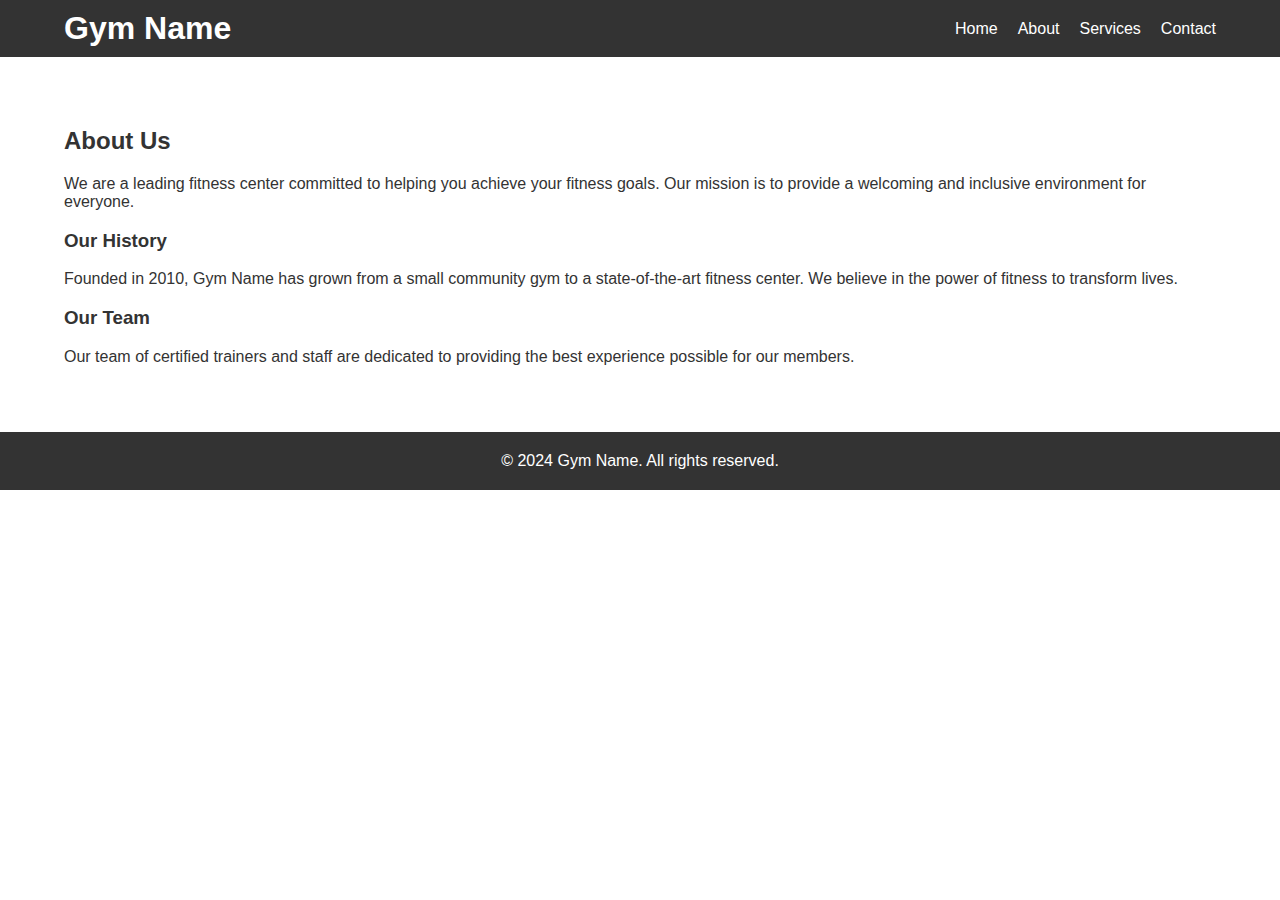
==== about.html @ 62a11176 "first commit" ====
<!DOCTYPE html>
<html lang="en">
<head>
    <meta charset="UTF-8">
    <meta name="viewport" content="width=device-width, initial-scale=1.0">
    <title>About Us - Gym Name</title>
    <link rel="stylesheet" href="styles.css">
</head>
<body>
    <header>
        <div class="container">
            <h1>Gym Name</h1>
            <nav>
                <ul>
                    <li><a href="index.html">Home</a></li>
                    <li><a href="about.html">About</a></li>
                    <li><a href="services.html">Services</a></li>
                    <li><a href="contact.html">Contact</a></li>
                </ul>
            </nav>
        </div>
    </header>
    
    <section class="about">
        <div class="container">
            <h2>About Us</h2>
            <p>We are a leading fitness center committed to helping you achieve your fitness goals. Our mission is to provide a welcoming and inclusive environment for everyone.</p>
            <h3>Our History</h3>
            <p>Founded in 2010, Gym Name has grown from a small community gym to a state-of-the-art fitness center. We believe in the power of fitness to transform lives.</p>
            <h3>Our Team</h3>
            <p>Our team of certified trainers and staff are dedicated to providing the best experience possible for our members.</p>
        </div>
    </section>

    <footer>
        <div class="container">
            <p>&copy; 2024 Gym Name. All rights reserved.</p>
        </div>
    </footer>
</body>
</html>
---- styles.css ----
body {
    font-family: Arial, sans-serif;
    margin: 0;
    padding: 0;
    color: #333;
}

header {
    background: #333;
    color: #fff;
    padding: 10px 0;
}

header .container {
    display: flex;
    justify-content: space-between;
    align-items: center;
    width: 90%;
    margin: auto;
}

header h1 {
    margin: 0;
}

header nav ul {
    list-style: none;
    margin: 0;
    padding: 0;
    display: flex;
}

header nav ul li {
    margin-left: 20px;
}

header nav ul li a {
    color: #fff;
    text-decoration: none;
}

.hero {
    background-image:url(images/gym.jpeg) no-repeat center center/cover;
    color: #fff;
    padding: 100px 0;
    text-align: center;
}

.hero .btn {
    background: #e67e22;
    color: #fff;
    padding: 10px 20px;
    text-decoration: none;
    border-radius: 5px;
}

.features {
    padding: 50px 0;
    text-align: center;
}

.features .container {
    display: flex;
    justify-content: space-around;
}

.feature {
    width: 30%;
}

footer {
    background: #333;
    color: #fff;
    text-align: center;
    padding: 20px 0;
}

footer p {
    margin: 0;
}

.about, .services, .contact {
    padding: 50px 0;
}

.container {
    width: 90%;
    margin: auto;
}

form {
    display: flex;
    flex-direction: column;
}

form label {
    margin-top: 10px;
}

form input, form textarea {
    margin-top: 5px;
    padding: 10px;
    width: 100%;
    box-sizing: border-box;
}

form .btn {
    margin-top: 10px;
    background: #e67e22;
    color: #fff;
    padding: 10px;
    border: none;
    border-radius: 5px;
    cursor: pointer;
}
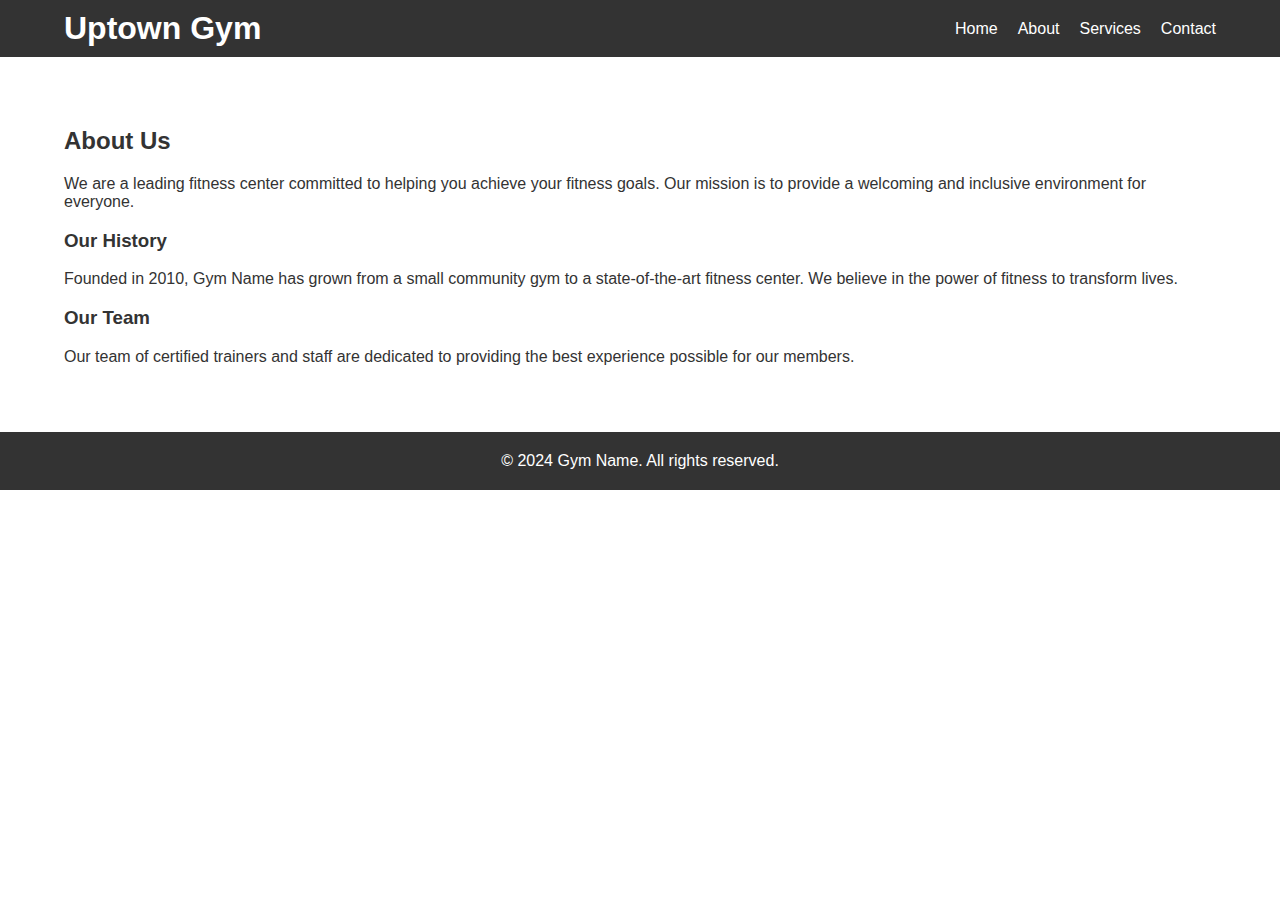
==== commit 47958b2e: "EDIT" ====
--- a/about.html
+++ b/about.html
@@ -4,12 +4,12 @@
     <meta charset="UTF-8">
     <meta name="viewport" content="width=device-width, initial-scale=1.0">
     <title>About Us - Gym Name</title>
-    <link rel="stylesheet" href="styles.css">
+    <link rel="stylesheet" href="css/styles.css">
 </head>
 <body>
     <header>
         <div class="container">
-            <h1>Gym Name</h1>
+            <h1>Uptown Gym</h1>
             <nav>
                 <ul>
                     <li><a href="index.html">Home</a></li>
--- a/css/styles.css
+++ b/css/styles.css
@@ -0,0 +1,115 @@
+body {
+    font-family: Arial, sans-serif;
+    margin: 0;
+    padding: 0;
+    color: #333;
+}
+
+header {
+    background: #333;
+    color: #fff;
+    padding: 10px 0;
+}
+
+header .container {
+    display: flex;
+    justify-content: space-between;
+    align-items: center;
+    width: 90%;
+    margin: auto;
+}
+
+header h1 {
+    margin: 0;
+}
+
+header nav ul {
+    list-style: none;
+    margin: 0;
+    padding: 0;
+    display: flex;
+}
+
+header nav ul li {
+    margin-left: 20px;
+}
+
+header nav ul li a {
+    color: #fff;
+    text-decoration: none;
+}
+
+.hero {
+    background-image: no-repeat center center/cover;
+    color: #fff;
+    padding: 100px 0;
+    text-align: center;
+}
+
+.hero .btn {
+    background: #e67e22;
+    color: #fff;
+    padding: 10px 20px;
+    text-decoration: none;
+    border-radius: 5px;
+}
+
+.features {
+    padding: 50px 0;
+    text-align: center;
+}
+
+.features .container {
+    display: flex;
+    justify-content: space-around;
+}
+
+.feature {
+    width: 30%;
+}
+
+footer {
+    background: #333;
+    color: #fff;
+    text-align: center;
+    padding: 20px 0;
+}
+
+footer p {
+    margin: 0;
+}
+
+.about, .services, .contact {
+    padding: 50px 0;
+}
+
+.container {
+    width: 90%;
+    margin: auto;
+}
+
+form {
+    display: flex;
+    flex-direction: column;
+}
+
+form label {
+    margin-top: 10px;
+}
+
+form input, form textarea {
+    margin-top: 5px;
+    padding: 10px;
+    width: 100%;
+    box-sizing: border-box;
+}
+
+form .btn {
+    margin-top: 10px;
+    background: #e67e22;
+    color: #fff;
+    padding: 10px;
+    border: none;
+    border-radius: 5px;
+    cursor: pointer;
+}
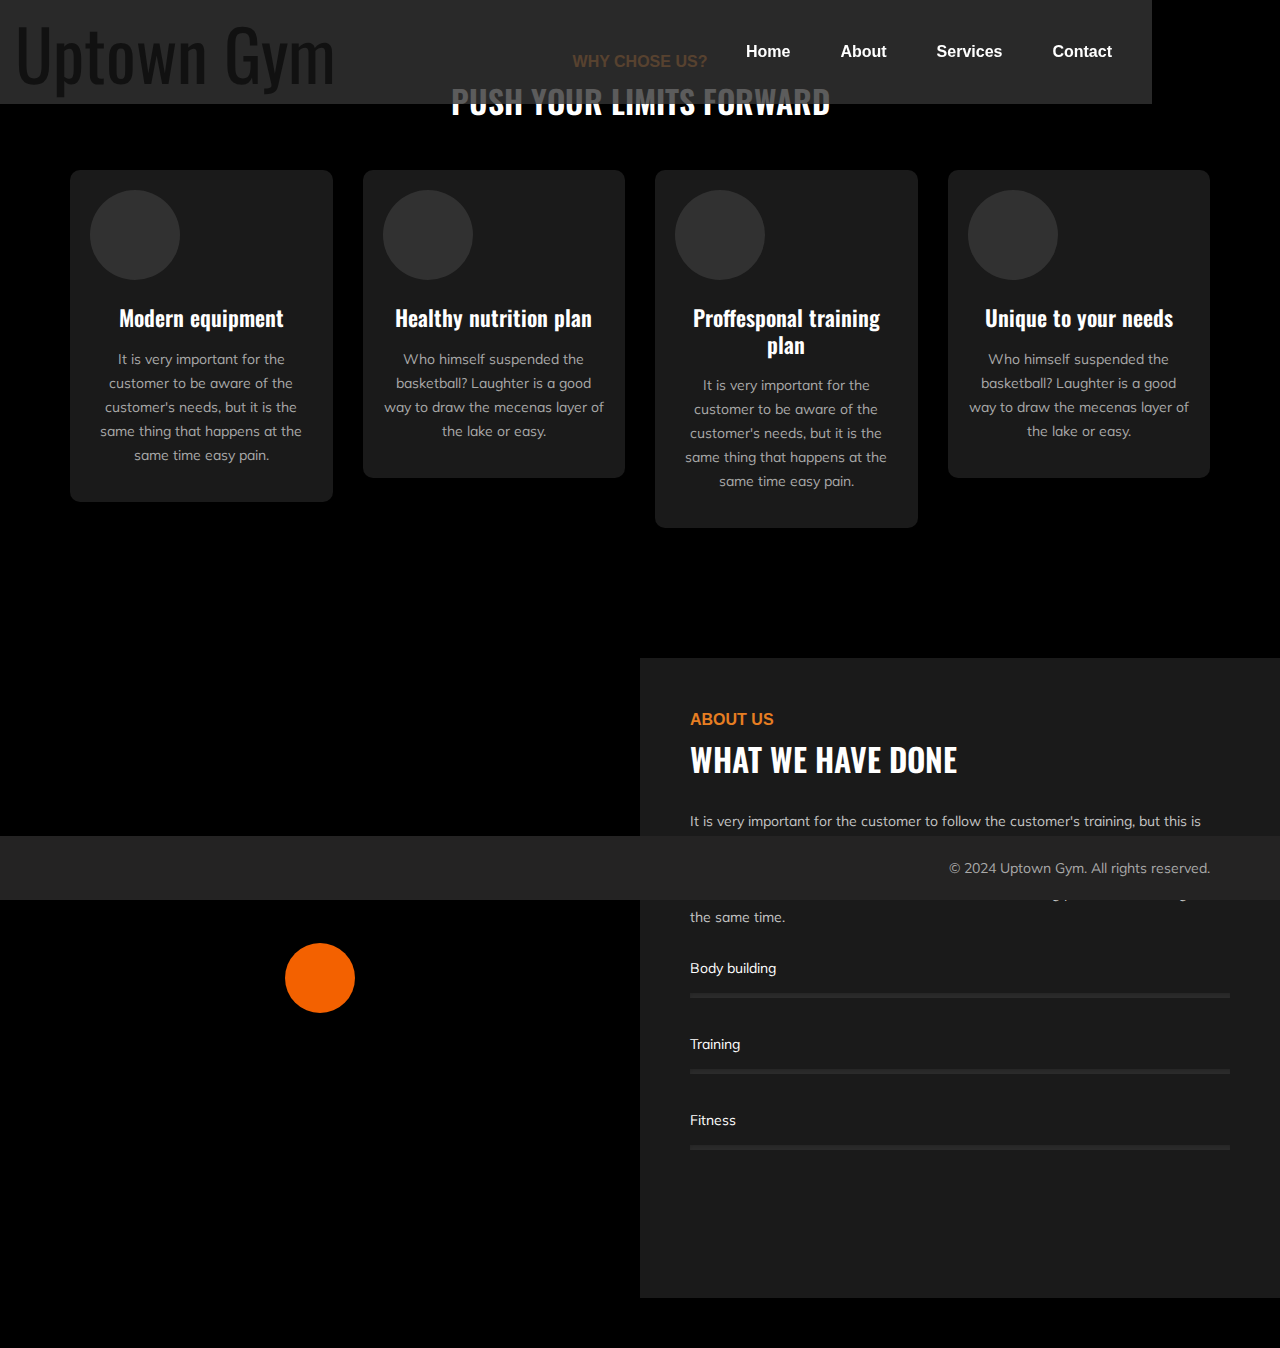
==== commit dde93f51: "bootstrap" ====
--- a/about.html
+++ b/about.html
@@ -3,8 +3,27 @@
 <head>
     <meta charset="UTF-8">
     <meta name="viewport" content="width=device-width, initial-scale=1.0">
-    <title>About Us - Gym Name</title>
-    <link rel="stylesheet" href="css/styles.css">
+    <title>About Us - Uptown Gym</title>
+    <meta charset="UTF-8">
+    <meta name="description" content="Gym Template">
+    <meta name="keywords" content="Gym, unica, creative, html">
+    <meta name="viewport" content="width=device-width, initial-scale=1.0">
+    <meta http-equiv="X-UA-Compatible" content="ie=edge">
+    <title>Services Uptown Gym </title>
+
+    <!-- Google Font -->
+    <link href="https://fonts.googleapis.com/css?family=Muli:300,400,500,600,700,800,900&display=swap" rel="stylesheet">
+    <link href="https://fonts.googleapis.com/css?family=Oswald:300,400,500,600,700&display=swap" rel="stylesheet">
+
+    <!-- Css Styles -->
+    <link rel="stylesheet" href="css/bootstrap.min.css" type="text/css">
+    <link rel="stylesheet" href="css/font-awesome.min.css" type="text/css">
+    <link rel="stylesheet" href="css/flaticon.css" type="text/css">
+    <link rel="stylesheet" href="css/owl.carousel.min.css" type="text/css">
+    <link rel="stylesheet" href="css/barfiller.css" type="text/css">
+    <link rel="stylesheet" href="css/magnific-popup.css" type="text/css">
+    <link rel="stylesheet" href="css/slicknav.min.css" type="text/css">
+    <link rel="stylesheet" href="css/style.css">
 </head>
 <body>
     <header>
@@ -21,21 +40,306 @@
         </div>
     </header>
     
-    <section class="about">
+     <!-- ChoseUs Section Begin -->
+     <section class="choseus-section spad">
         <div class="container">
-            <h2>About Us</h2>
-            <p>We are a leading fitness center committed to helping you achieve your fitness goals. Our mission is to provide a welcoming and inclusive environment for everyone.</p>
-            <h3>Our History</h3>
-            <p>Founded in 2010, Gym Name has grown from a small community gym to a state-of-the-art fitness center. We believe in the power of fitness to transform lives.</p>
-            <h3>Our Team</h3>
-            <p>Our team of certified trainers and staff are dedicated to providing the best experience possible for our members.</p>
+            <div class="row">
+                <div class="col-lg-12">
+                    <div class="section-title">
+                        <span>Why chose us?</span>
+                        <h2>PUSH YOUR LIMITS FORWARD</h2>
+                    </div>
+                </div>
+            </div>
+            <div class="row">
+                <div class="col-lg-3 col-sm-6">
+                    <div class="cs-item">
+                        <span class="flaticon-034-stationary-bike"></span>
+                        <h4>Modern equipment</h4>
+                        <p>It is very important for the customer to be aware of the customer's needs, but it is the same thing that happens at the same time
+                            easy pain.</p>
+                    </div>
+                </div>
+                <div class="col-lg-3 col-sm-6">
+                    <div class="cs-item">
+                        <span class="flaticon-033-juice"></span>
+                        <h4>Healthy nutrition plan</h4>
+                        <p>Who himself suspended the basketball? Laughter is a good way to draw the mecenas layer of the lake or
+                            easy.</p>
+                    </div>
+                </div>
+                <div class="col-lg-3 col-sm-6">
+                    <div class="cs-item">
+                        <span class="flaticon-002-dumbell"></span>
+                        <h4>Proffesponal training plan</h4>
+                        <p>It is very important for the customer to be aware of the customer's needs, but it is the same thing that happens at the same time
+                            easy pain.</p>
+                    </div>
+                </div>
+                <div class="col-lg-3 col-sm-6">
+                    <div class="cs-item">
+                        <span class="flaticon-014-heart-beat"></span>
+                        <h4>Unique to your needs</h4>
+                        <p>Who himself suspended the basketball? Laughter is a good way to draw the mecenas layer of the lake or
+                            easy.</p>
+                    </div>
+                </div>
+            </div>
         </div>
     </section>
+    <!-- ChoseUs Section End -->
+       <!-- About US Section Begin -->
+    <section class="aboutus-section">
+        <div class="container-fluid">
+            <div class="row">
+                <div class="col-lg-6 p-0">
+                    <div class="about-video set-bg" data-setbg="img/about-us.jpg">
+                        <a href="https://www.youtube.com/watch?v=EzKkl64rRbM" class="play-btn video-popup"><i
+                                class="fa fa-caret-right"></i></a>
+                    </div>
+                </div>
+                <div class="col-lg-6 p-0">
+                    <div class="about-text">
+                        <div class="section-title">
+                            <span>About Us</span>
+                            <h2>What we have done</h2>
+                        </div>
+                        <div class="at-desc">
+                            <p>It is very important for the customer to follow the customer's training, but this is what happens at the same time
+                                as with some great labor and pain. Who himself suspended the basketball? Good laugh
+                                draw the mecenas layer of the lake or facilisis. some of it will be useful,
+                                I will follow the coaching process, but I will give it the same time.</p>
+                        </div>
+                        <div class="about-bar">
+                            <div class="ab-item">
+                                <p>Body building</p>
+                                <div id="bar1" class="barfiller">
+                                    <span class="fill" data-percentage="70"></span>
+                                    <div class="tipWrap">
+                                        <span class="tip"></span>
+                                    </div>
+                                </div>
+                            </div>
+                            <div class="ab-item">
+                                <p>Training</p>
+                                <div id="bar2" class="barfiller">
+                                    <span class="fill" data-percentage="85"></span>
+                                    <div class="tipWrap">
+                                        <span class="tip"></span>
+                                    </div>
+                                </div>
+                            </div>
+                            <div class="ab-item">
+                                <p>Fitness</p>
+                                <div id="bar3" class="barfiller">
+                                    <span class="fill" data-percentage="75"></span>
+                                    <div class="tipWrap">
+                                        <span class="tip"></span>
+                                    </div>
+                                </div>
+                            </div>
+                        </div>
+                    </div>
+                </div>
+            </div>
+        </div>
+    </section>
+    <!-- About US Section End -->
 
     <footer>
         <div class="container">
-            <p>&copy; 2024 Gym Name. All rights reserved.</p>
+            <p>&copy; 2024 Uptown Gym. All rights reserved.</p>
         </div>
     </footer>
 </body>
 </html>
+<style>
+    body {
+        font-family: Arial, sans-serif;
+        margin: 0;
+        padding: 0;
+        color: #fff;
+        background-color: #000; /* Black background for the entire body */
+    }
+    
+    header {
+        background: rgba(51, 51, 51, 0.8); /* Semi-transparent background */
+        color: #fff;
+        padding: 10px 0;
+        position: fixed;
+        width: 90%;
+        top: 0;
+        z-index: 999;
+        
+    }
+    
+    header .container {
+        display: flex;
+        justify-content: space-between;
+        align-items: center;
+    }
+    
+    header h1 {
+        margin: 0;
+    }
+    
+    header nav ul {
+        list-style: none;
+        margin: 0;
+        padding: 0;
+        display: flex;
+        justify-content: center;
+        align-items: center;
+    }
+    
+    header nav ul li {
+        margin: 0 15px;
+    }
+    
+    header nav ul li a {
+        color: #fff;
+        text-decoration: none;
+        font-weight: bold;
+        padding: 10px;
+        display: block;
+    }
+    
+    header nav ul li a:hover {
+        color: #e67e22;
+    }
+    
+    .hero {
+        background: url('/mnt/data/gym.jpeg') no-repeat center center fixed;
+        background-size: cover;
+        color: #fff;
+        padding: 100px 0;
+        text-align: center;
+        height: 100vh; /* Make the hero section take up full viewport height */
+        display: flex;
+        justify-content: center;
+        align-items: center;
+        flex-direction: column;
+    }
+    
+    .choseus-section {
+        padding: 50px 0;
+        background: #000; /* Black background */
+    }
+    
+    .choseus-section .section-title {
+        text-align: center;
+        margin-bottom: 50px;
+    }
+    
+    .choseus-section .section-title span {
+        color: #e67e22;
+        font-weight: bold;
+        display: block;
+    }
+    
+    .choseus-section .cs-item {
+        text-align: center;
+        padding: 20px;
+        background: #1a1a1a; /* Dark background for items */
+        border-radius: 10px;
+        margin-bottom: 30px;
+    }
+    
+    .choseus-section .cs-item span {
+        font-size: 50px;
+        color: #e67e22;
+        display: block;
+        margin-bottom: 20px;
+    }
+    
+    .aboutus-section {
+        padding: 50px 0;
+        background: #000; /* Black background */
+    }
+    
+    .aboutus-section .about-video {
+        position: relative;
+    }
+    
+    .aboutus-section .about-video .play-btn {
+        position: absolute;
+        top: 50%;
+        left: 50%;
+        transform: translate(-50%, -50%);
+        font-size: 50px;
+        color: #fff;
+        text-decoration: none;
+    }
+    
+    .aboutus-section .about-text {
+        padding: 50px;
+        background: #1a1a1a; /* Dark background for text */
+    }
+    
+    .aboutus-section .section-title span {
+        color: #e67e22;
+        font-weight: bold;
+        display: block;
+    }
+    
+    .aboutus-section .about-bar .barfiller {
+        position: relative;
+        height: 10px;
+        background: #e0e0e0;
+        margin-top: 10px;
+    }
+    
+    .aboutus-section .about-bar .barfiller .fill {
+        height: 100%;
+        background: #e67e22;
+        width: 0;
+        position: absolute;
+    }
+    
+    .aboutus-section .about-bar .barfiller .tipWrap {
+        position: absolute;
+        top: -25px;
+        right: 0;
+        transform: translateX(50%);
+        background: #e67e22;
+        color: #fff;
+        padding: 2px 5px;
+        border-radius: 5px;
+        font-size: 12px;
+    }
+    
+    footer {
+        color: #faf9f9;
+        text-align: right;
+        padding: 20px 0;
+        position: fixed;
+        left: 0;
+        bottom: 0;
+        width: 100%;
+        background-color: #242323;
+    }
+    
+    footer p {
+        margin: 0;
+    }
+    
+    /* Responsive Styles */
+    @media (max-width: 991px) {
+        header .container {
+            flex-direction: column;
+        }
+    
+        header nav ul {
+            flex-direction: column;
+        }
+    
+        header nav ul li {
+            margin: 10px 0;
+        }
+    
+        .choseus-section .cs-item {
+            margin-bottom: 20px;
+        }
+    }
+    
+</style>--- a/css/flaticon.css
+++ b/css/flaticon.css
@@ -0,0 +1,82 @@
+	/*
+  	Flaticon icon font: Flaticon
+  	Creation date: 19/02/2019 07:27
+  	*/
+
+@font-face {
+  font-family: "Flaticon";
+  src: url("../fonts/Flaticon.eot");
+  src: url("../fonts/Flaticon.eot?#iefix") format("embedded-opentype"),
+       url("../fonts/Flaticon.woff2") format("woff2"),
+       url("../fonts/Flaticon.woff") format("woff"),
+       url("../fonts/Flaticon.ttf") format("truetype"),
+       url("../fonts/Flaticon.svg#Flaticon") format("svg");
+  font-weight: normal;
+  font-style: normal;
+}
+
+@media screen and (-webkit-min-device-pixel-ratio:0) {
+  @font-face {
+    font-family: "Flaticon";
+    src: url("../fonts/Flaticon.svg#Flaticon") format("svg");
+  }
+}
+
+[class^="flaticon-"]:before, [class*=" flaticon-"]:before,
+[class^="flaticon-"]:after, [class*=" flaticon-"]:after {   
+  font-family: Flaticon;
+  font-size: 40px;
+  font-style: normal;
+  margin-left: 0;
+}
+
+.flaticon-001-mattress:before { content: "\f100"; }
+.flaticon-002-dumbell:before { content: "\f101"; }
+.flaticon-003-weight:before { content: "\f102"; }
+.flaticon-004-measuring-tape:before { content: "\f103"; }
+.flaticon-005-clipboard:before { content: "\f104"; }
+.flaticon-006-weight-1:before { content: "\f105"; }
+.flaticon-007-rings:before { content: "\f106"; }
+.flaticon-008-calendar:before { content: "\f107"; }
+.flaticon-009-smartwatch:before { content: "\f108"; }
+.flaticon-010-lockers:before { content: "\f109"; }
+.flaticon-011-punching-ball:before { content: "\f10a"; }
+.flaticon-012-bag:before { content: "\f10b"; }
+.flaticon-013-balance:before { content: "\f10c"; }
+.flaticon-014-heart-beat:before { content: "\f10d"; }
+.flaticon-015-proteins:before { content: "\f10e"; }
+.flaticon-016-fitness:before { content: "\f10f"; }
+.flaticon-017-pull-up-bar:before { content: "\f110"; }
+.flaticon-018-scale:before { content: "\f111"; }
+.flaticon-019-bands:before { content: "\f112"; }
+.flaticon-020-smartphone:before { content: "\f113"; }
+.flaticon-021-tshirt:before { content: "\f114"; }
+.flaticon-022-short:before { content: "\f115"; }
+.flaticon-023-dumbbells:before { content: "\f116"; }
+.flaticon-024-jumping-rope:before { content: "\f117"; }
+.flaticon-025-fitness-1:before { content: "\f118"; }
+.flaticon-026-gym:before { content: "\f119"; }
+.flaticon-027-fitness-2:before { content: "\f11a"; }
+.flaticon-028-weightlifting:before { content: "\f11b"; }
+.flaticon-029-wheel:before { content: "\f11c"; }
+.flaticon-030-dumbbells-1:before { content: "\f11d"; }
+.flaticon-031-workout:before { content: "\f11e"; }
+.flaticon-032-bottle:before { content: "\f11f"; }
+.flaticon-033-juice:before { content: "\f120"; }
+.flaticon-034-stationary-bike:before { content: "\f121"; }
+.flaticon-035-punching-ball-1:before { content: "\f122"; }
+.flaticon-036-timer:before { content: "\f123"; }
+.flaticon-037-medal:before { content: "\f124"; }
+.flaticon-038-treadmill:before { content: "\f125"; }
+.flaticon-039-syringe:before { content: "\f126"; }
+.flaticon-040-whistle:before { content: "\f127"; }
+.flaticon-041-chest:before { content: "\f128"; }
+.flaticon-042-pills:before { content: "\f129"; }
+.flaticon-043-mp3:before { content: "\f12a"; }
+.flaticon-044-no-smoking:before { content: "\f12b"; }
+.flaticon-045-boxing-gloves:before { content: "\f12c"; }
+.flaticon-046-gloves:before { content: "\f12d"; }
+.flaticon-047-buck:before { content: "\f12e"; }
+.flaticon-048-headgear:before { content: "\f12f"; }
+.flaticon-049-hand-grip:before { content: "\f130"; }
+.flaticon-050-no-fast-food:before { content: "\f131"; }--- a/css/barfiller.css
+++ b/css/barfiller.css
@@ -0,0 +1,50 @@
+body {
+    font-family: Arial;
+}
+
+.barfiller {
+    width:100%;
+    height:12px;
+    background:#fcfcfc;
+    border:1px solid #ccc;
+    position:relative;
+    margin-bottom:20px;
+    box-shadow: inset 1px 4px 9px -6px rgba(0,0,0,.5); 
+    -moz-box-shadow: inset 1px 4px 9px -6px rgba(0,0,0,.5); 
+}
+
+.barfiller .fill {
+    display:block;
+    position:relative;
+    width:0px;
+    height:100%;
+    background:#333;
+    z-index:1;
+}
+
+.barfiller .tipWrap {
+    display:none;
+}
+
+.barfiller .tip {
+    margin-top:-30px;
+    padding:2px 4px;
+    font-size:11px;
+    color:#fff;
+    left:0px;
+    position: relative;;
+    z-index:2;
+    background: #333;
+} 
+
+.barfiller .tip:after {
+    border:solid;
+    border-color:rgba(0,0,0,.8) transparent;
+    border-width:6px 6px 0 6px;
+    content:"";
+    display:block;
+    position:absolute;
+    left:9px;
+    top:100%;
+    z-index:9
+}--- a/css/style.css
+++ b/css/style.css
@@ -0,0 +1,3257 @@
+/******************************************************************
+  Template Name: Gym
+  Description:  Gym Fitness HTML Template
+  Author: Colorlib
+  Author URI: https://colorlib.com
+  Version: 1.0
+  Created: Colorlib
+******************************************************************/
+
+/*------------------------------------------------------------------
+[Table of contents]
+
+1.  Template default CSS
+	1.1	Variables
+	1.2	Mixins
+	1.3	Flexbox
+	1.4	Reset
+2.  Helper Css
+3.  Header Section
+4.  Hero Section
+5.  Service Section
+6.  Class Section
+7.  Price Plan Section
+8.  Trainer Section
+9.  Contact
+10.  Footer Style
+
+-------------------------------------------------------------------*/
+
+/*----------------------------------------*/
+
+/* Template default CSS
+/*----------------------------------------*/
+
+html,
+body {
+	height: 100%;
+	font-family: "Muli", sans-serif;
+	-webkit-font-smoothing: antialiased;
+	font-smoothing: antialiased;
+}
+
+h1,
+h2,
+h3,
+h4,
+h5,
+h6 {
+	margin: 0;
+	color: #111111;
+	font-weight: 400;
+	font-family: "Oswald", sans-serif;
+}
+
+h1 {
+	font-size: 70px;
+}
+
+h2 {
+	font-size: 36px;
+}
+
+h3 {
+	font-size: 30px;
+}
+
+h4 {
+	font-size: 24px;
+}
+
+h5 {
+	font-size: 18px;
+}
+
+h6 {
+	font-size: 16px;
+}
+
+p {
+	font-size: 14px;
+	font-family: "Muli", sans-serif;
+	color: #a9a9a9;
+	font-weight: 400;
+	line-height: 24px;
+	margin: 0 0 15px 0;
+}
+
+img {
+	max-width: 100%;
+}
+
+input:focus,
+select:focus,
+button:focus,
+textarea:focus {
+	outline: none;
+}
+
+a:hover,
+a:focus {
+	text-decoration: none;
+	outline: none;
+	color: #fff;
+}
+
+ul,
+ol {
+	padding: 0;
+	margin: 0;
+}
+
+/*---------------------
+  Helper CSS
+-----------------------*/
+
+.section-title {
+	margin-bottom: 45px;
+	text-align: center;
+}
+
+.section-title span {
+	font-size: 16px;
+	color: #f36100;
+	text-transform: uppercase;
+	font-weight: 700;
+}
+
+.section-title h2 {
+	color: #ffffff;
+	font-size: 32px;
+	font-weight: 600;
+	text-transform: uppercase;
+	margin-top: 8px;
+}
+
+.set-bg {
+	background-repeat: no-repeat;
+	background-size: cover;
+	background-position: top center;
+}
+
+.spad {
+	padding-top: 100px;
+	padding-bottom: 100px;
+}
+
+.spad-2 {
+	padding-top: 50px;
+	padding-bottom: 70px;
+}
+
+.text-white h1,
+.text-white h2,
+.text-white h3,
+.text-white h4,
+.text-white h5,
+.text-white h6,
+.text-white p,
+.text-white span,
+.text-white li,
+.text-white a {
+	color: #fff;
+}
+
+/* buttons */
+
+.primary-btn {
+	display: inline-block;
+	font-size: 14px;
+	padding: 17px 30px 16px;
+	color: #ffffff;
+	background: #f36100;
+	line-height: normal;
+	letter-spacing: 1px;
+	text-transform: uppercase;
+	font-weight: 700;
+}
+
+.primary-btn.btn-normal {
+	-webkit-transition: all 0.3s;
+	-o-transition: all 0.3s;
+	transition: all 0.3s;
+}
+
+.primary-btn.btn-normal:hover {
+	background: #f36100;
+	border-color: #f36100;
+}
+
+/* Preloder */
+
+#preloder {
+	position: fixed;
+	width: 100%;
+	height: 100%;
+	top: 0;
+	left: 0;
+	z-index: 999999;
+	background: #000;
+}
+
+.loader {
+	width: 40px;
+	height: 40px;
+	position: absolute;
+	top: 50%;
+	left: 50%;
+	margin-top: -13px;
+	margin-left: -13px;
+	border-radius: 60px;
+	animation: loader 0.8s linear infinite;
+	-webkit-animation: loader 0.8s linear infinite;
+}
+
+@keyframes loader {
+	0% {
+		-webkit-transform: rotate(0deg);
+		transform: rotate(0deg);
+		border: 4px solid #f44336;
+		border-left-color: transparent;
+	}
+	50% {
+		-webkit-transform: rotate(180deg);
+		transform: rotate(180deg);
+		border: 4px solid #673ab7;
+		border-left-color: transparent;
+	}
+	100% {
+		-webkit-transform: rotate(360deg);
+		transform: rotate(360deg);
+		border: 4px solid #f44336;
+		border-left-color: transparent;
+	}
+}
+
+@-webkit-keyframes loader {
+	0% {
+		-webkit-transform: rotate(0deg);
+		border: 4px solid #f44336;
+		border-left-color: transparent;
+	}
+	50% {
+		-webkit-transform: rotate(180deg);
+		border: 4px solid #673ab7;
+		border-left-color: transparent;
+	}
+	100% {
+		-webkit-transform: rotate(360deg);
+		border: 4px solid #f44336;
+		border-left-color: transparent;
+	}
+}
+
+.spacial-controls {
+	position: fixed;
+	width: 111px;
+	height: 91px;
+	top: 0;
+	right: 0;
+	z-index: 999;
+}
+
+.spacial-controls .search-switch {
+	display: block;
+	height: 100%;
+	padding-top: 30px;
+	background: #323232;
+	text-align: center;
+	cursor: pointer;
+}
+
+.search-model {
+	display: none;
+	position: fixed;
+	width: 100%;
+	height: 100%;
+	left: 0;
+	top: 0;
+	background: #000;
+	z-index: 99999;
+}
+
+.search-model-form {
+	padding: 0 15px;
+}
+
+.search-model-form input {
+	width: 500px;
+	font-size: 40px;
+	border: none;
+	border-bottom: 2px solid #333;
+	background: none;
+	color: #999;
+}
+
+.search-close-switch {
+	position: absolute;
+	width: 50px;
+	height: 50px;
+	background: #333;
+	color: #fff;
+	text-align: center;
+	border-radius: 50%;
+	font-size: 28px;
+	line-height: 28px;
+	top: 30px;
+	cursor: pointer;
+	-webkit-transform: rotate(45deg);
+	-ms-transform: rotate(45deg);
+	transform: rotate(45deg);
+	display: -webkit-box;
+	display: -ms-flexbox;
+	display: flex;
+	-webkit-box-align: center;
+	-ms-flex-align: center;
+	align-items: center;
+	-webkit-box-pack: center;
+	-ms-flex-pack: center;
+	justify-content: center;
+}
+
+/*---------------------
+  Header
+-----------------------*/
+
+.header-section {
+	position: absolute;
+	left: 0;
+	top: 0;
+	width: 100%;
+	padding: 0 15px;
+	padding-top: 55px;
+	z-index: 99;
+}
+
+.logo a {
+	display: inline-block;
+}
+
+.nav-menu {
+	text-align: center;
+}
+
+.nav-menu ul li {
+	list-style: none;
+	display: inline-block;
+	margin-right: 32px;
+	position: relative;
+	z-index: 1;
+}
+
+.nav-menu ul li .dropdown {
+	position: absolute;
+	left: -30px;
+	top: 58px;
+	width: 180px;
+	background: #252525;
+	z-index: 99;
+	text-align: left;
+	padding: 13px 0 20px;
+	opacity: 0;
+	visibility: hidden;
+	-webkit-transition: all 0.3s;
+	-o-transition: all 0.3s;
+	transition: all 0.3s;
+}
+
+.nav-menu ul li .dropdown li {
+	margin-right: 0;
+	display: block;
+}
+
+.nav-menu ul li .dropdown li a {
+	display: block;
+	text-transform: none;
+	padding: 6px 0 6px 30px;
+	font-weight: 400;
+}
+
+.nav-menu ul li .dropdown li a:after {
+	display: none;
+}
+
+.nav-menu ul li:last-child {
+	margin-right: 0;
+}
+
+.nav-menu ul li.active>a {
+	color: #f36100;
+}
+
+.nav-menu ul li.active>a:after {
+	opacity: 1;
+}
+
+.nav-menu ul li:hover>a {
+	color: #f36100;
+}
+
+.nav-menu ul li:hover>a:after {
+	opacity: 1;
+}
+
+.nav-menu ul li:hover .dropdown {
+	opacity: 1;
+	visibility: visible;
+}
+
+.nav-menu ul li a {
+	color: #ffffff;
+	display: block;
+	font-size: 15px;
+	font-weight: 500;
+	text-transform: uppercase;
+	letter-spacing: 1px;
+	font-family: "Oswald", sans-serif;
+	padding: 10px 0px;
+	position: relative;
+	-webkit-transition: all 0.3s;
+	-o-transition: all 0.3s;
+	transition: all 0.3s;
+}
+
+.nav-menu ul li a:after {
+	position: absolute;
+	left: 0;
+	top: 22px;
+	height: 1px;
+	width: 100%;
+	background: #f36100;
+	content: "";
+	-webkit-transform: rotate(-20deg);
+	-ms-transform: rotate(-20deg);
+	transform: rotate(-20deg);
+	opacity: 0;
+	-webkit-transition: all 0.3s;
+	-o-transition: all 0.3s;
+	transition: all 0.3s;
+}
+
+.top-option {
+	text-align: right;
+	padding: 9px 0;
+}
+
+.top-option .to-search {
+	display: inline-block;
+	padding-right: 20px;
+	position: relative;
+}
+
+.top-option .to-search:after {
+	position: absolute;
+	right: 0;
+	top: 5px;
+	height: 15px;
+	width: 1px;
+	background: rgba(255, 255, 255, 0.3);
+	content: "";
+}
+
+.top-option .to-search i {
+	font-size: 16px;
+	color: #ffffff;
+	cursor: pointer;
+}
+
+.top-option .to-social {
+	display: inline-block;
+}
+
+.top-option .to-social a {
+	display: inline-block;
+	color: #ffffff;
+	font-size: 16px;
+	margin-left: 15px;
+}
+
+.offcanvas-menu-wrapper {
+	display: none;
+}
+
+.canvas-open {
+	display: none;
+}
+
+/*---------------------
+  Hero Section
+-----------------------*/
+
+.hs-slider.owl-carousel .owl-item.active .hs-item .hi-text span {
+	position: relative;
+	top: 0;
+	-webkit-transition: all 0.2s ease 0.2s;
+	-o-transition: all 0.2s ease 0.2s;
+	transition: all 0.2s ease 0.2s;
+	opacity: 1;
+}
+
+.hs-slider.owl-carousel .owl-item.active .hs-item .hi-text h1 {
+	position: relative;
+	top: 0;
+	-webkit-transition: all 0.4s ease 0.4s;
+	-o-transition: all 0.4s ease 0.4s;
+	transition: all 0.4s ease 0.4s;
+	opacity: 1;
+}
+
+.hs-slider.owl-carousel .owl-item.active .hs-item .hi-text .primary-btn {
+	position: relative;
+	top: 0;
+	-webkit-transition: all 0.6s ease 0.6s;
+	-o-transition: all 0.6s ease 0.6s;
+	transition: all 0.6s ease 0.6s;
+	opacity: 1;
+}
+
+.hs-slider.owl-carousel .owl-nav button {
+	height: 46px;
+	width: 46px;
+	color: #a9a9a9;
+	background: rgba(255, 255, 255, 0.1);
+	line-height: 46px;
+	text-align: center;
+	position: absolute;
+	font-size: 24px;
+	left: 30px;
+	top: 50%;
+	-webkit-transform: translateY(-23px);
+	-ms-transform: translateY(-23px);
+	transform: translateY(-23px);
+}
+
+.hs-slider.owl-carousel .owl-nav button.owl-next {
+	left: auto;
+	right: 30px;
+}
+
+.hs-slider .hs-item {
+	height: 1040px;
+	display: -webkit-box;
+	display: -ms-flexbox;
+	display: flex;
+	-ms-flex-line-pack: center;
+	align-content: center;
+	padding-top: 355px;
+}
+
+.hs-slider .hs-item .hi-text span {
+	display: block;
+	font-size: 18px;
+	color: #ffffff;
+	text-transform: uppercase;
+	font-weight: 700;
+	letter-spacing: 6px;
+	margin-bottom: 18px;
+	position: relative;
+	top: 100px;
+	opacity: 0;
+}
+
+.hs-slider .hs-item .hi-text h1 {
+	font-size: 80px;
+	color: #ffffff;
+	font-weight: 700;
+	text-transform: uppercase;
+	line-height: 90px;
+	margin-bottom: 42px;
+	position: relative;
+	top: 100px;
+	opacity: 0;
+}
+
+.hs-slider .hs-item .hi-text h1 strong {
+	color: #f36100;
+}
+
+.hs-slider .hs-item .hi-text .primary-btn {
+	position: relative;
+	top: 100px;
+	opacity: 0;
+}
+
+/*---------------------
+  ChoseUs Section
+-----------------------*/
+
+.choseus-section {
+	background: #0a0a0a;
+	padding-bottom: 70px;
+}
+
+.cs-item {
+	text-align: center;
+	margin-bottom: 30px;
+}
+
+.cs-item:hover span {
+	background: #f36100;
+	color: #ffffff;
+}
+
+.cs-item span {
+	height: 90px;
+	width: 90px;
+	background: rgba(255, 255, 255, 0.1);
+	border-radius: 50%;
+	display: inline-block;
+	color: #f36100;
+	line-height: 90px;
+	text-align: center;
+	-webkit-transition: all 0.3s;
+	-o-transition: all 0.3s;
+	transition: all 0.3s;
+}
+
+.cs-item h4 {
+	color: #ffffff;
+	font-size: 22px;
+	font-weight: 600;
+	margin-top: 24px;
+	margin-bottom: 16px;
+}
+
+/*---------------------
+  Classes Section
+-----------------------*/
+
+.classes-section {
+	background: #151515;
+	padding-bottom: 80px;
+}
+
+.classes-section .section-title {
+	margin-bottom: 35px;
+}
+
+.class-item {
+	overflow: hidden;
+	margin-bottom: 30px;
+}
+
+.class-item .ci-pic img {
+	min-width: 100%;
+}
+
+.class-item .ci-text {
+	background: #0a0a0a;
+	position: relative;
+	padding: 10px 30px 26px 30px;
+	z-index: 1;
+}
+
+.class-item .ci-text:after {
+	position: absolute;
+	left: -5px;
+	top: -44px;
+	height: 100px;
+	width: 600px;
+	border-top: 4px solid #464646;
+	background: #0a0a0a;
+	content: "";
+	-webkit-transform: rotate(-5deg);
+	-ms-transform: rotate(-5deg);
+	transform: rotate(-5deg);
+	z-index: -1;
+}
+
+.class-item .ci-text span {
+	color: #f36100;
+	font-size: 12px;
+	text-transform: uppercase;
+	font-weight: 700;
+}
+
+.class-item .ci-text h5 {
+	font-size: 20px;
+	color: #ffffff;
+	font-weight: 600;
+	text-transform: uppercase;
+	margin-top: 4px;
+}
+
+.class-item .ci-text h4 {
+	font-size: 26px;
+	color: #ffffff;
+	font-weight: 600;
+	text-transform: uppercase;
+	margin-top: 4px;
+}
+
+.class-item .ci-text a {
+	display: inline-block;
+	width: 46px;
+	height: 46px;
+	background: rgba(255, 255, 255, 0.1);
+	line-height: 46px;
+	text-align: center;
+	font-size: 24px;
+	color: #ffffff;
+	position: absolute;
+	right: 30px;
+	bottom: 26px;
+}
+
+/*---------------------
+  Banner Section
+-----------------------*/
+
+.banner-section {
+	height: 550px;
+	display: -webkit-box;
+	display: -ms-flexbox;
+	display: flex;
+	-webkit-box-align: center;
+	-ms-flex-align: center;
+	align-items: center;
+	-webkit-box-pack: center;
+	-ms-flex-pack: center;
+	justify-content: center;
+}
+
+.bs-text.service-banner .bt-tips {
+	margin-bottom: 35px;
+}
+
+.bs-text h2 {
+	font-size: 48px;
+	color: #ffffff;
+	font-weight: 700;
+	text-transform: uppercase;
+	margin-bottom: 25px;
+}
+
+.bs-text .bt-tips {
+	font-size: 20px;
+	color: #c4c4c4;
+	font-weight: 700;
+	text-transform: uppercase;
+	margin-bottom: 45px;
+}
+
+.bs-text .primary-btn {
+	background: transparent;
+	border: 2px solid #f36100;
+}
+
+.bs-text .play-btn {
+	display: inline-block;
+	height: 70px;
+	width: 70px;
+	background: #f36100;
+	border-radius: 50%;
+	line-height: 70px;
+	text-align: center;
+	font-size: 36px;
+	color: #ffffff;
+}
+
+/*---------------------
+  Pricing Section
+-----------------------*/
+
+.pricing-section {
+	background: #151515;
+}
+
+.pricing-section .section-title {
+	margin-bottom: 56px;
+}
+
+.ps-item {
+	text-align: center;
+	padding: 40px 30px 52px;
+	border: 1px solid #464646;
+	-webkit-transform: skewY(-4deg);
+	-ms-transform: skewY(-4deg);
+	transform: skewY(-4deg);
+	-webkit-transition: all 0.5s;
+	-o-transition: all 0.5s;
+	transition: all 0.5s;
+	margin-bottom: 30px;
+	position: relative;
+}
+
+.ps-item:hover {
+	background: #ffffff;
+	border-color: #ffffff;
+}
+
+.ps-item:hover h3 {
+	color: #111111;
+}
+
+.ps-item:hover .pi-price span {
+	color: #444444;
+}
+
+.ps-item:hover ul li {
+	color: #111111;
+	font-weight: 600;
+}
+
+.ps-item:hover .primary-btn.pricing-btn {
+	background: #f36100;
+}
+
+.ps-item:hover .thumb-icon {
+	opacity: 1;
+	visibility: visible;
+}
+
+.ps-item h3 {
+	font-size: 28px;
+	color: #ffffff;
+	font-weight: 600;
+	margin-bottom: 16px;
+	-webkit-transform: skewY(4deg);
+	-ms-transform: skewY(4deg);
+	transform: skewY(4deg);
+}
+
+.ps-item .pi-price {
+	margin-bottom: 30px;
+	-webkit-transform: skewY(4deg);
+	-ms-transform: skewY(4deg);
+	transform: skewY(4deg);
+}
+
+.ps-item .pi-price h2 {
+	font-size: 60px;
+	color: #f36100;
+	font-weight: 600;
+}
+
+.ps-item .pi-price span {
+	color: #c4c4c4;
+	font-size: 16px;
+	font-weight: 700;
+	text-transform: uppercase;
+}
+
+.ps-item ul {
+	margin-bottom: 40px;
+	-webkit-transform: skewY(4deg);
+	-ms-transform: skewY(4deg);
+	transform: skewY(4deg);
+}
+
+.ps-item ul li {
+	font-size: 14px;
+	color: #c4c4c4;
+	line-height: 32px;
+	list-style: none;
+}
+
+.ps-item .primary-btn.pricing-btn {
+	display: block;
+	background: #333333;
+	-webkit-transform: skewY(4deg);
+	-ms-transform: skewY(4deg);
+	transform: skewY(4deg);
+}
+
+.ps-item .thumb-icon {
+	font-size: 48px;
+	color: #f36100;
+	position: absolute;
+	left: 50px;
+	bottom: 120px;
+	-webkit-transform: skewY(4deg);
+	-ms-transform: skewY(4deg);
+	transform: skewY(4deg);
+	opacity: 0;
+	visibility: hidden;
+}
+
+/*---------------------
+  Gallery Section
+-----------------------*/
+
+.gallery-section {
+	background: #151515;
+	overflow: hidden;
+}
+
+.gallery-section.gallery-page {
+	padding-top: 10px;
+}
+
+.grid-sizer {
+	width: calc(25% - 10px);
+}
+
+.gallery {
+	margin-right: -10px;
+}
+
+.gallery .gs-item {
+	height: 472px;
+	width: calc(25% - 10px);
+	float: left;
+	margin-right: 10px;
+	margin-bottom: 10px;
+}
+
+.gallery .gs-item:hover .thumb-icon {
+	opacity: 1;
+	visibility: visible;
+}
+
+.gallery .gs-item .thumb-icon {
+	font-size: 48px;
+	color: #f36100;
+	display: -webkit-box;
+	display: -ms-flexbox;
+	display: flex;
+	-webkit-box-align: center;
+	-ms-flex-align: center;
+	align-items: center;
+	-webkit-box-pack: center;
+	-ms-flex-pack: center;
+	justify-content: center;
+	height: 100%;
+	cursor: pointer;
+	opacity: 0;
+	visibility: hidden;
+	-webkit-transition: all 0.3s;
+	-o-transition: all 0.3s;
+	transition: all 0.3s;
+}
+
+.gallery .gs-item.grid-wide {
+	width: calc(50% - 10px);
+}
+
+/*---------------------
+  Team Section
+-----------------------*/
+
+.team-section {
+	background: #151515;
+}
+
+.team-section.team-page {
+	padding-bottom: 70px;
+}
+
+.team-section.team-page .ts-item {
+	margin-bottom: 30px;
+}
+
+.team-section.team-page .ts-item:hover .ts_text {
+	bottom: -30px;
+}
+
+.team-section.team-page .ts-item .tt_social {
+	-webkit-transform: skewY(5deg);
+	-ms-transform: skewY(5deg);
+	transform: skewY(5deg);
+	margin-top: 13px;
+}
+
+.team-section.team-page .ts-item .tt_social a {
+	font-size: 14px;
+	color: #c4c4c4;
+	margin-right: 10px;
+}
+
+.team-section.team-page .ts-item .tt_social a:last-child {
+	margin-right: 0;
+}
+
+.team-title .section-title {
+	text-align: left;
+	float: left;
+}
+
+.primary-btn.appoinment-btn {
+	background: transparent;
+	border: 2px solid #f36100;
+	float: right;
+	margin-top: 10px;
+}
+
+.ts-slider .col-lg-4 {
+	max-width: 100%;
+}
+
+.ts-slider.owl-carousel .owl-dots {
+	text-align: center;
+	margin-top: 30px;
+}
+
+.ts-slider.owl-carousel .owl-dots button {
+	height: 4px;
+	width: 20px;
+	background: #5c5c5c;
+	margin-right: 15px;
+	-webkit-transform: skewY(-5deg);
+	-ms-transform: skewY(-5deg);
+	transform: skewY(-5deg);
+}
+
+.ts-slider.owl-carousel .owl-dots button.active {
+	background: #f36100;
+}
+
+.ts-slider.owl-carousel .owl-dots button:last-child {
+	margin-right: 0;
+}
+
+.ts-item {
+	height: 450px;
+	position: relative;
+	overflow: hidden;
+}
+
+.ts-item:hover .ts_text {
+	bottom: -35px;
+}
+
+.ts-item .ts_text {
+	padding: 40px 0 60px;
+	text-align: center;
+	background: #0a0a0a;
+	border-top: 4px solid #464646;
+	-webkit-transform: skewY(-5deg);
+	-ms-transform: skewY(-5deg);
+	transform: skewY(-5deg);
+	position: absolute;
+	left: 0;
+	bottom: -250px;
+	width: 100%;
+	-webkit-transition: all 0.3s;
+	-o-transition: all 0.3s;
+	transition: all 0.3s;
+}
+
+.ts-item .ts_text h4 {
+	color: #ffffff;
+	font-weight: 600;
+	margin-bottom: 14px;
+	-webkit-transform: skewY(5deg);
+	-ms-transform: skewY(5deg);
+	transform: skewY(5deg);
+}
+
+.ts-item .ts_text span {
+	display: block;
+	font-size: 12px;
+	font-weight: 700;
+	color: #aaaaaa;
+	text-transform: uppercase;
+	-webkit-transform: skewY(5deg);
+	-ms-transform: skewY(5deg);
+	transform: skewY(5deg);
+}
+
+/*---------------------
+  Get Touch Section
+-----------------------*/
+
+.gettouch-section {
+	background: #0a0a0a;
+	padding: 30px 0 15px;
+}
+
+.gt-text {
+	overflow: hidden;
+	margin-bottom: 30px;
+}
+
+.gt-text i {
+	font-size: 30px;
+	color: #ffffff;
+	display: inline-block;
+	height: 65px;
+	width: 65px;
+	background: #f36100;
+	border-radius: 50%;
+	line-height: 65px;
+	text-align: center;
+	float: left;
+	margin-right: 20px;
+}
+
+.gt-text p {
+	overflow: hidden;
+	color: #ffffff;
+	margin-bottom: 0;
+	padding-top: 10px;
+}
+
+.gt-text ul {
+	overflow: hidden;
+	padding-top: 20px;
+}
+
+.gt-text ul li {
+	list-style: none;
+	font-size: 14px;
+	color: #ffffff;
+	margin-right: 25px;
+	display: inline-block;
+	position: relative;
+}
+
+.gt-text ul li:after {
+	position: absolute;
+	right: -18px;
+	top: 0;
+	content: "|";
+	color: #545454;
+}
+
+.gt-text ul li:last-child {
+	margin-right: 0;
+}
+
+.gt-text ul li:last-child:after {
+	display: none;
+}
+
+.gt-text.email p {
+	padding-top: 20px;
+}
+
+/*---------------------
+  Footer
+-----------------------*/
+
+.footer-section {
+	background: #000000;
+	padding-top: 50px;
+}
+
+.fs-about {
+	margin-bottom: 30px;
+}
+
+.fs-about .fa-logo {
+	margin-bottom: 30px;
+}
+
+.fs-about .fa-logo a {
+	display: inline-block;
+}
+
+.fs-about p {
+	line-height: 26px;
+	color: #c4c4c4;
+}
+
+.fs-about .fa-social a {
+	font-size: 14px;
+	color: #c4c4c4;
+	margin-right: 10px;
+}
+
+.fs-about .fa-social a:last-child {
+	margin-right: 0;
+}
+
+.fs-widget {
+	margin-bottom: 30px;
+}
+
+.fs-widget h4 {
+	color: #ffffff;
+	font-weight: 600;
+	margin-bottom: 18px;
+}
+
+.fs-widget ul li {
+	list-style: none;
+}
+
+.fs-widget ul li a {
+	font-size: 14px;
+	color: #c4c4c4;
+	line-height: 30px;
+}
+
+.fs-widget .fw-recent {
+	margin-bottom: 20px;
+	padding-bottom: 10px;
+	border-bottom: 1px solid #1a1a1a;
+}
+
+.fs-widget .fw-recent:last-child {
+	padding-bottom: 0;
+	border: none;
+}
+
+.fs-widget .fw-recent h6 {
+	margin-bottom: 6px;
+}
+
+.fs-widget .fw-recent h6 a {
+	color: #c4c4c4;
+	letter-spacing: 0.5px;
+}
+
+.fs-widget .fw-recent ul li {
+	font-size: 12px;
+	color: #4d4d4d;
+	display: inline-block;
+	margin-right: 25px;
+	position: relative;
+}
+
+.fs-widget .fw-recent ul li:last-child:after {
+	display: none;
+}
+
+.fs-widget .fw-recent ul li:after {
+	position: absolute;
+	right: -16px;
+	top: 0;
+	content: "|";
+}
+
+.copyright-text {
+	font-size: 14px;
+	color: #c4c4c4;
+	letter-spacing: 0.5px;
+	border-top: 1px solid #1a1a1a;
+	padding: 25px 0;
+	margin-top: 15px;
+}
+
+.copyright-text a,
+.copyright-text i {
+	color: #f36100;
+}
+
+/* ----------------------------------- Other Pages Styles ----------------------------------- */
+
+/*---------------------
+  Breadcrumb Section
+-----------------------*/
+
+.breadcrumb-section {
+	height: 500px;
+	padding-top: 230px;
+}
+
+.breadcrumb-text h2 {
+	font-size: 60px;
+	color: #ffffff;
+	font-weight: 600;
+	text-transform: uppercase;
+	margin-bottom: 15px;
+}
+
+.breadcrumb-text .bt-option a {
+	font-size: 18px;
+	color: #ffffff;
+	font-weight: 700;
+	display: inline-block;
+	position: relative;
+	margin-right: 20px;
+}
+
+.breadcrumb-text .bt-option a:after {
+	position: absolute;
+	right: -14px;
+	top: 6px;
+	font-family: "FontAwesome";
+	content: "";
+	font-size: 13px;
+	font-weight: 400;
+}
+
+.breadcrumb-text .bt-option span {
+	font-size: 18px;
+	color: #f36100;
+	font-weight: 700;
+}
+
+/*---------------------
+  About Us Section
+-----------------------*/
+
+.about-video {
+	height: 640px;
+	display: -webkit-box;
+	display: -ms-flexbox;
+	display: flex;
+	-webkit-box-align: center;
+	-ms-flex-align: center;
+	align-items: center;
+	-webkit-box-pack: center;
+	-ms-flex-pack: center;
+	justify-content: center;
+}
+
+.about-video .play-btn {
+	display: inline-block;
+	height: 70px;
+	width: 70px;
+	background: #f36100;
+	border-radius: 50%;
+	line-height: 70px;
+	text-align: center;
+	font-size: 36px;
+	color: #ffffff;
+}
+
+.about-text {
+	background: #000000;
+	height: 640px;
+	padding: 120px 70px 0 70px;
+}
+
+.about-text .section-title {
+	text-align: left;
+	margin-bottom: 30px;
+}
+
+.about-text .at-desc {
+	margin-bottom: 27px;
+}
+
+.about-text .at-desc p {
+	color: #c4c4c4;
+}
+
+.about-text .about-bar .ab-item {
+	margin-bottom: 34px;
+}
+
+.about-text .about-bar .ab-item p {
+	color: #ffffff;
+	margin-bottom: 13px;
+}
+
+.about-text .about-bar .ab-item .barfiller {
+	background: #2d2d2d;
+	height: 5px;
+	border: none;
+	margin-bottom: 0;
+}
+
+.about-text .about-bar .ab-item .barfiller .tip {
+	margin-top: 0;
+	padding: 0;
+	font-size: 14px;
+	color: #ffffff;
+	background: transparent;
+	position: initial !important;
+	float: right;
+	margin-top: -40px;
+}
+
+.about-text .about-bar .ab-item .barfiller .tip:after {
+	display: none;
+}
+
+/*---------------------
+  Testimonial Section
+-----------------------*/
+
+.testimonial-section {
+	background: #151515;
+}
+
+.ts_slider.owl-carousel .owl-item img {
+	display: inline-block;
+}
+
+.ts_slider.owl-carousel .owl-nav button {
+	height: 46px;
+	width: 46px;
+	color: #a9a9a9;
+	background: rgba(255, 255, 255, 0.1);
+	line-height: 46px;
+	text-align: center;
+	font-size: 24px;
+	position: absolute;
+	left: 30px;
+	top: 50%;
+	-webkit-transform: translateY(-23px);
+	-ms-transform: translateY(-23px);
+	transform: translateY(-23px);
+}
+
+.ts_slider.owl-carousel .owl-nav button.owl-next {
+	left: auto;
+	right: 30px;
+}
+
+.ts_slider .ts_item .ti_pic {
+	margin-bottom: 32px;
+}
+
+.ts_slider .ts_item .ti_pic img {
+	height: 200px;
+	width: 200px;
+	border-radius: 50%;
+}
+
+.ts_slider .ts_item .ti_text p {
+	color: #fefefe;
+	letter-spacing: 1px;
+	margin-bottom: 20px;
+}
+
+.ts_slider .ts_item .ti_text h5 {
+	color: #ffffff;
+	font-weight: 600;
+	text-transform: uppercase;
+	margin-bottom: 8px;
+}
+
+.ts_slider .ts_item .ti_text .tt-rating i {
+	font-size: 12px;
+	color: #d49d09;
+}
+
+/*---------------------
+  Services Section
+-----------------------*/
+
+.services-section {
+	background: #151515;
+}
+
+.ss-pic img {
+	height: 100%;
+	min-width: 100%;
+}
+
+.ss-text {
+	background: #252525;
+	padding: 72px 30px;
+	height: 293px;
+	position: relative;
+	z-index: 1;
+	-webkit-transition: all 0.3s;
+	-o-transition: all 0.3s;
+	transition: all 0.3s;
+}
+
+.ss-text:hover {
+	background: #363636;
+}
+
+.ss-text:hover a {
+	color: #f36100;
+}
+
+.ss-text:hover:after {
+	background: #363636;
+}
+
+.ss-text:after {
+	position: absolute;
+	left: -15px;
+	top: 50%;
+	height: 20px;
+	width: 20px;
+	background: #252525;
+	content: "";
+	-webkit-transform: rotate(45deg) translateY(-10px);
+	-ms-transform: rotate(45deg) translateY(-10px);
+	transform: rotate(45deg) translateY(-10px);
+	z-index: -1;
+	-webkit-transition: all 0.2s;
+	-o-transition: all 0.2s;
+	transition: all 0.2s;
+}
+
+.ss-text.second-row:after {
+	left: auto;
+	right: 0;
+}
+
+.ss-text h4 {
+	font-size: 22px;
+	color: #ffffff;
+	font-weight: 600;
+	margin-bottom: 10px;
+}
+
+.ss-text p {
+	margin-bottom: 11px;
+}
+
+.ss-text a {
+	font-size: 14px;
+	color: #ffffff;
+	font-weight: 700;
+	text-transform: uppercase;
+	-webkit-transition: all 0.3s;
+	-o-transition: all 0.3s;
+	transition: all 0.3s;
+}
+
+/*---------------------
+  Class Timetable Section
+-----------------------*/
+
+.class-timetable-section {
+	background: #151515;
+}
+
+.class-timetable-section.class-details-timetable {
+	padding-top: 0;
+}
+
+.class-timetable-section .section-title {
+	text-align: left;
+}
+
+.class-details-timetable_title {
+	margin-bottom: 35px;
+}
+
+.class-details-timetable_title h5 {
+	font-size: 20px;
+	color: #ffffff;
+	font-weight: 600;
+}
+
+.table-controls {
+	text-align: right;
+	margin-top: 14px;
+	margin-bottom: 50px;
+}
+
+.table-controls ul {
+	background: #000000;
+	padding: 12px 30px 15px;
+	display: inline-block;
+}
+
+.table-controls ul li {
+	list-style: none;
+	font-size: 14px;
+	color: #aaaaaa;
+	list-style: none;
+	display: inline-block;
+	margin-right: 35px;
+	-webkit-transition: all 0.3s;
+	-o-transition: all 0.3s;
+	transition: all 0.3s;
+	cursor: pointer;
+	position: relative;
+}
+
+.table-controls ul li:after {
+	position: absolute;
+	right: -22px;
+	top: 0;
+	content: "/";
+}
+
+.table-controls ul li.active {
+	color: #ffffff;
+}
+
+.table-controls ul li.active:after {
+	color: #aaaaaa;
+}
+
+.table-controls ul li:last-child {
+	margin-right: 0;
+}
+
+.table-controls ul li:last-child:after {
+	display: none;
+}
+
+.class-timetable .ts-meta h5,
+.class-timetable .ts-meta span {
+	-webkit-transition: all 0.4s;
+	-o-transition: all 0.4s;
+	transition: all 0.4s;
+}
+
+.class-timetable.filtering .ts-meta h5,
+.class-timetable.filtering .ts-meta span {
+	opacity: 0;
+}
+
+.class-timetable.filtering .ts-meta.show h5,
+.class-timetable.filtering .ts-meta.show span {
+	opacity: 1;
+}
+
+.class-timetable.details-timetable td h5 {
+	color: #ffffff1a;
+}
+
+.class-timetable.details-timetable td span {
+	color: #363636;
+}
+
+.class-timetable.details-timetable td.hover-dp h5 {
+	-webkit-transition: all 0.4s;
+	-o-transition: all 0.4s;
+	transition: all 0.4s;
+}
+
+.class-timetable.details-timetable td.hover-dp span {
+	-webkit-transition: all 0.4s;
+	-o-transition: all 0.4s;
+	transition: all 0.4s;
+}
+
+.class-timetable.details-timetable td.hover-dp:hover h5 {
+	color: #ffffff;
+}
+
+.class-timetable.details-timetable td.hover-dp:hover span {
+	color: #a9a9a9;
+}
+
+.class-timetable.details-timetable td.dark-bg {
+	background: #0a0a0a;
+}
+
+.class-timetable table {
+	border: 1px solid #363636;
+	text-align: center;
+}
+
+.class-timetable table thead {
+	border-bottom: 1px solid #363636;
+}
+
+.class-timetable table thead tr th {
+	font-size: 14px;
+	color: #ffffff;
+	background: #f36100;
+	border-right: 1px solid #363636;
+	padding: 15px 0;
+	font-weight: 400;
+}
+
+.class-timetable table tbody tr td {
+	width: 146px;
+	padding: 35px 0;
+}
+
+.class-timetable table tbody tr td.class-time {
+	font-size: 12px;
+	color: #f36100;
+	background: #000000;
+	border: 1px solid #363636;
+}
+
+.class-timetable table tbody tr td.dark-bg {
+	background: #090909;
+}
+
+.class-timetable table tbody tr td.hover-bg {
+	-webkit-transition: all 0.3s;
+	-o-transition: all 0.3s;
+	transition: all 0.3s;
+}
+
+.class-timetable table tbody tr td.hover-bg:hover {
+	background: #f36100;
+}
+
+.class-timetable table tbody tr td.blank-td {
+	position: relative;
+	overflow: hidden;
+}
+
+.class-timetable table tbody tr td.blank-td:after {
+	position: absolute;
+	left: -47px;
+	top: 59px;
+	width: 237px;
+	height: 1px;
+	background: #363636;
+	content: "";
+	-webkit-transform: rotate(-40deg);
+	-ms-transform: rotate(-40deg);
+	transform: rotate(-40deg);
+}
+
+.class-timetable table tbody tr td h5 {
+	color: #ffffff;
+	font-weight: 600;
+	text-transform: uppercase;
+	margin-bottom: 10px;
+}
+
+.class-timetable table tbody tr td span {
+	display: block;
+	font-size: 12px;
+	color: #a9a9a9;
+}
+
+/*---------------------
+  Class Details Section
+-----------------------*/
+
+.class-details-section {
+	background: #151515;
+	padding-bottom: 60px;
+}
+
+.class-details-text .cd-pic {
+	margin-bottom: 45px;
+}
+
+.class-details-text .cd-pic img {
+	min-width: 100%;
+}
+
+.class-details-text .cd-text {
+	margin-bottom: 33px;
+}
+
+.class-details-text .cd-text .cd-single-item h3 {
+	color: #ffffff;
+	font-weight: 600;
+	text-transform: uppercase;
+	margin-bottom: 28px;
+}
+
+.class-details-text .cd-text .cd-single-item p {
+	color: #c4c4c4;
+}
+
+.class-details-text .cd-trainer .cd-trainer-pic img {
+	min-width: 100%;
+}
+
+.class-details-text .cd-trainer .cd-trainer-text {
+	position: relative;
+}
+
+.class-details-text .cd-trainer .cd-trainer-text .trainer-title {
+	margin-bottom: 18px;
+}
+
+.class-details-text .cd-trainer .cd-trainer-text .trainer-title h4 {
+	color: #ffffff;
+	font-weight: 600;
+	margin-bottom: 6px;
+}
+
+.class-details-text .cd-trainer .cd-trainer-text .trainer-title span {
+	font-size: 12px;
+	color: #aaaaaa;
+	text-transform: uppercase;
+}
+
+.class-details-text .cd-trainer .cd-trainer-text .trainer-social {
+	position: absolute;
+	right: 0;
+	top: 20px;
+}
+
+.class-details-text .cd-trainer .cd-trainer-text .trainer-social a {
+	display: inline-block;
+	font-size: 14px;
+	color: #c4c4c4;
+	margin-right: 9px;
+}
+
+.class-details-text .cd-trainer .cd-trainer-text .trainer-social a:last-child {
+	margin-right: 0;
+}
+
+.class-details-text .cd-trainer .cd-trainer-text p {
+	color: #c4c4c4;
+}
+
+.class-details-text .cd-trainer .cd-trainer-text .trainer-info {
+	margin-top: 28px;
+	margin-bottom: 26px;
+}
+
+.class-details-text .cd-trainer .cd-trainer-text .trainer-info li {
+	font-size: 14px;
+	color: #c4c4c4;
+	list-style: none;
+	padding-bottom: 8px;
+	border-bottom: 1px solid #252525;
+	margin-bottom: 10px;
+}
+
+.class-details-text .cd-trainer .cd-trainer-text .trainer-info li:last-child {
+	padding-bottom: 0;
+	margin-bottom: 0;
+	border-bottom: none;
+}
+
+.class-details-text .cd-trainer .cd-trainer-text .trainer-info li span {
+	color: #ffffff;
+	font-weight: 700;
+	width: 150px;
+	display: inline-block;
+}
+
+.sidebar-option {
+	padding-left: 40px;
+}
+
+.sidebar-option .so-categories {
+	margin-bottom: 40px;
+}
+
+.sidebar-option .so-categories .title {
+	font-size: 20px;
+	color: #ffffff;
+	font-weight: 600;
+	text-transform: uppercase;
+	margin-bottom: 24px;
+}
+
+.sidebar-option .so-categories ul li {
+	list-style: none;
+}
+
+.sidebar-option .so-categories ul li:hover a {
+	color: #f36100;
+}
+
+.sidebar-option .so-categories ul li:hover a span {
+	color: #ffffff;
+}
+
+.sidebar-option .so-categories ul li a {
+	font-size: 14px;
+	color: #c4c4c4;
+	line-height: 40px;
+	-webkit-transition: all 0.3s;
+	-o-transition: all 0.3s;
+	transition: all 0.3s;
+}
+
+.sidebar-option .so-categories ul li a span {
+	font-size: 12px;
+	float: right;
+}
+
+.sidebar-option .so-latest {
+	margin-bottom: 60px;
+}
+
+.sidebar-option .so-latest .title {
+	font-size: 20px;
+	color: #ffffff;
+	font-weight: 600;
+	text-transform: uppercase;
+	margin-bottom: 40px;
+}
+
+.sidebar-option .so-latest .latest-large {
+	height: 200px;
+	position: relative;
+	margin-bottom: 30px;
+}
+
+.sidebar-option .so-latest .latest-large .ll-text {
+	position: absolute;
+	left: 0;
+	bottom: 18px;
+	width: 100%;
+	padding: 0 25px;
+}
+
+.sidebar-option .so-latest .latest-large .ll-text h5 a {
+	color: #ffffff;
+	font-weight: 600;
+	line-height: 23px;
+}
+
+.sidebar-option .so-latest .latest-large .ll-text ul li {
+	list-style: none;
+	font-size: 12px;
+	color: #888888;
+	position: relative;
+	display: inline-block;
+	margin-right: 25px;
+}
+
+.sidebar-option .so-latest .latest-large .ll-text ul li:last-child {
+	margin-right: 0;
+}
+
+.sidebar-option .so-latest .latest-large .ll-text ul li:last-child:after {
+	display: none;
+}
+
+.sidebar-option .so-latest .latest-large .ll-text ul li:after {
+	position: absolute;
+	right: -16px;
+	top: 0;
+	content: "|";
+}
+
+.sidebar-option .so-latest .latest-item {
+	overflow: hidden;
+	margin-bottom: 30px;
+}
+
+.sidebar-option .so-latest .latest-item:last-child {
+	margin-bottom: 0;
+}
+
+.sidebar-option .so-latest .latest-item .li-pic {
+	float: left;
+	margin-right: 20px;
+}
+
+.sidebar-option .so-latest .latest-item .li-text {
+	overflow: hidden;
+}
+
+.sidebar-option .so-latest .latest-item .li-text h6 a {
+	font-size: 15px;
+	color: #ffffff;
+	line-height: 21px;
+}
+
+.sidebar-option .so-latest .latest-item .li-text .li-time {
+	display: inline-block;
+	font-size: 12px;
+	color: #888888;
+}
+
+.sidebar-option .so-banner {
+	height: 300px;
+	position: relative;
+}
+
+.sidebar-option .so-banner h5 {
+	font-size: 20px;
+	font-weight: 600;
+	color: #ffffff;
+	text-transform: uppercase;
+	position: absolute;
+	left: 0;
+	bottom: 30px;
+	width: 100%;
+	padding: 0 30px;
+}
+
+.sidebar-option .so-tags .title {
+	font-size: 20px;
+	color: #ffffff;
+	font-weight: 600;
+	text-transform: uppercase;
+	margin-bottom: 40px;
+}
+
+.sidebar-option .so-tags a {
+	display: inline-block;
+	font-size: 14px;
+	color: #c4c4c4;
+	padding: 10px 15px;
+	background: #252525;
+	margin-right: 5px;
+	margin-bottom: 10px;
+}
+
+/*------------------------
+  Bmi Calculator Section
+-------------------------*/
+
+.bmi-calculator-section {
+	background: #151515;
+}
+
+.section-title.chart-title {
+	text-align: left;
+}
+
+.chart-table table {
+	border: 1px solid #363636;
+	width: 100%;
+}
+
+.chart-table table thead {
+	border-bottom: 1px solid #363636;
+}
+
+.chart-table table thead tr th {
+	background: #060606;
+	font-size: 14px;
+	color: #ffffff;
+	font-weight: 500;
+	text-transform: uppercase;
+	border-right: 1px solid #363636;
+	padding: 14px 0 11px 50px;
+}
+
+.chart-table table tbody tr:nth-child(even) {
+	background: #111111;
+}
+
+.chart-table table tbody tr td {
+	font-size: 14px;
+	color: #c4c4c4;
+	border-right: 1px solid #363636;
+	padding: 17px 0 17px 50px;
+}
+
+.chart-table table tbody tr td.point {
+	width: 200px;
+}
+
+.section-title.chart-calculate-title {
+	text-align: left;
+}
+
+.chart-calculate-form p {
+	color: #c4c4c4;
+	margin-bottom: 24px;
+}
+
+.chart-calculate-form form input {
+	font-size: 14px;
+	color: #c4c4c4;
+	width: 100%;
+	height: 50px;
+	border: 1px solid #363636;
+	padding-left: 20px;
+	padding-right: 5px;
+	background: transparent;
+	margin-bottom: 20px;
+}
+
+.chart-calculate-form form input::-webkit-input-placeholder {
+	color: #c4c4c4;
+}
+
+.chart-calculate-form form input::-moz-placeholder {
+	color: #c4c4c4;
+}
+
+.chart-calculate-form form input:-ms-input-placeholder {
+	color: #c4c4c4;
+}
+
+.chart-calculate-form form input::-ms-input-placeholder {
+	color: #c4c4c4;
+}
+
+.chart-calculate-form form input::placeholder {
+	color: #c4c4c4;
+}
+
+.chart-calculate-form form button {
+	font-size: 14px;
+	color: #ffffff;
+	text-transform: uppercase;
+	font-weight: 700;
+	width: 100%;
+	border: none;
+	padding: 15px 0;
+	background: #f36100;
+}
+
+/*---------------------
+  Blog Section
+-----------------------*/
+
+.blog-section {
+	background: #151515;
+}
+
+.blog-section .sidebar-option {
+	padding-left: 70px;
+}
+
+.blog-item {
+	margin-bottom: 40px;
+}
+
+.blog-item .bi-pic {
+	float: left;
+}
+
+.blog-item .bi-pic img {
+	width: 360px;
+	height: 240px;
+	min-width: 100%;
+}
+
+.blog-item .bi-text {
+	border: 1px solid #363636;
+	overflow: hidden;
+	height: 240px;
+	padding: 32px 30px 0 30px;
+}
+
+.blog-item .bi-text h5 {
+	margin-bottom: 10px;
+}
+
+.blog-item .bi-text h5 a {
+	font-size: 20px;
+	color: #ffffff;
+	font-weight: 600;
+	line-height: 28px;
+}
+
+.blog-item .bi-text ul {
+	margin-bottom: 18px;
+}
+
+.blog-item .bi-text ul li {
+	font-size: 12px;
+	color: #888888;
+	display: inline-block;
+	list-style: none;
+	margin-right: 25px;
+	position: relative;
+}
+
+.blog-item .bi-text ul li:after {
+	position: absolute;
+	right: -15px;
+	top: 0;
+	content: "|";
+}
+
+.blog-item .bi-text ul li:last-child {
+	margin-right: 0;
+}
+
+.blog-item .bi-text ul li:last-child:after {
+	display: none;
+}
+
+.blog-item .bi-text p {
+	color: #c4c4c4;
+	line-height: 22px;
+	margin-bottom: 0;
+}
+
+.blog-pagination {
+	padding-top: 10px;
+}
+
+.blog-pagination a {
+	display: inline-block;
+	font-size: 18px;
+	color: #ffffff;
+	text-transform: uppercase;
+	padding: 10px 20px;
+	font-weight: 500;
+	margin-right: 15px;
+	background: #252525;
+	font-family: "Oswald", sans-serif;
+	-webkit-transition: all 0.3s;
+	-o-transition: all 0.3s;
+	transition: all 0.3s;
+}
+
+.blog-pagination a:last-child {
+	margin-right: 0;
+}
+
+.blog-pagination a:hover {
+	background: #555555;
+}
+
+/*--------------------------
+  Blog Detils Hero Section
+--------------------------*/
+
+.blog-details-hero {
+	height: 900px;
+	padding-top: 365px;
+}
+
+.bh-text {
+	background: rgba(0, 0, 0, 0.8);
+	text-align: center;
+	padding: 40px 50px 34px 50px;
+}
+
+.bh-text h3 {
+	color: #ffffff;
+	font-weight: 600;
+	line-height: 39px;
+	text-transform: uppercase;
+	margin-bottom: 10px;
+}
+
+.bh-text ul li {
+	font-size: 12px;
+	color: #888888;
+	display: inline-block;
+	list-style: none;
+	margin-right: 25px;
+	position: relative;
+}
+
+.bh-text ul li:after {
+	position: absolute;
+	right: -15px;
+	top: 0;
+	content: "|";
+}
+
+.bh-text ul li:last-child {
+	margin-right: 0;
+}
+
+.bh-text ul li:last-child:after {
+	display: none;
+}
+
+/*---------------------
+  Blog Details Section
+-----------------------*/
+
+.blog-details-section {
+	background: #151515;
+	padding-top: 80px;
+	overflow: hidden;
+}
+
+.blog-details-text .blog-details-title {
+	text-align: center;
+	margin-bottom: 32px;
+}
+
+.blog-details-text .blog-details-title p {
+	color: #c4c4c4;
+}
+
+.blog-details-text .blog-details-title p:first-child {
+	margin-bottom: 25px;
+}
+
+.blog-details-text .blog-details-title h5 {
+	font-size: 20px;
+	color: #ffffff;
+	font-weight: 600;
+	padding-top: 5px;
+	margin-bottom: 28px;
+}
+
+.blog-details-text .blog-details-pic {
+	margin-right: -10px;
+	overflow: hidden;
+	margin-bottom: 22px;
+}
+
+.blog-details-text .blog-details-pic .blog-details-pic-item {
+	width: calc(50% - 10px);
+	float: left;
+	margin-right: 10px;
+	margin-bottom: 10px;
+}
+
+.blog-details-text .blog-details-pic .blog-details-pic-item img {
+	min-width: 100%;
+}
+
+.blog-details-text .blog-details-desc {
+	text-align: center;
+	margin-bottom: 60px;
+}
+
+.blog-details-text .blog-details-desc p {
+	color: #c4c4c4;
+}
+
+.blog-details-text .blog-details-quote {
+	text-align: center;
+	border: 2px solid #363636;
+	padding: 40px 22px 25px;
+	position: relative;
+	margin-bottom: 30px;
+}
+
+.blog-details-text .blog-details-quote .quote-icon {
+	position: absolute;
+	left: 50%;
+	top: -26px;
+	height: 55px;
+	width: 55px;
+	background: #151515;
+	border: 2px solid #363636;
+	line-height: 47px;
+	text-align: center;
+	border-radius: 50%;
+	-webkit-transform: translateX(-27.5px);
+	-ms-transform: translateX(-27.5px);
+	transform: translateX(-27.5px);
+}
+
+.blog-details-text .blog-details-quote h5 {
+	font-size: 20px;
+	color: #ffffff;
+	line-height: 30px;
+	margin-bottom: 6px;
+}
+
+.blog-details-text .blog-details-quote span {
+	font-size: 15px;
+	color: #888888;
+	display: inline-block;
+	font-weight: 700;
+	text-transform: uppercase;
+}
+
+.blog-details-text .blog-details-more-desc {
+	text-align: center;
+	margin-bottom: 40px;
+}
+
+.blog-details-text .blog-details-more-desc p {
+	color: #c4c4c4;
+}
+
+.blog-details-text .blog-details-more-desc p:first-child {
+	margin-bottom: 25px;
+}
+
+.blog-details-text .blog-details-tag-share {
+	text-align: center;
+	margin-bottom: 100px;
+}
+
+.blog-details-text .blog-details-tag-share .tags {
+	margin-bottom: 25px;
+}
+
+.blog-details-text .blog-details-tag-share .tags a {
+	display: inline-block;
+	font-size: 14px;
+	color: #c4c4c4;
+	padding: 10px 15px;
+	background: #252525;
+	margin-right: 5px;
+	margin-bottom: 10px;
+}
+
+.blog-details-text .blog-details-tag-share .tags a:last-child {
+	margin-right: 0;
+}
+
+.blog-details-text .blog-details-tag-share .share span {
+	font-size: 14px;
+	color: #c4c4c4;
+	text-transform: uppercase;
+	margin-right: 30px;
+}
+
+.blog-details-text .blog-details-tag-share .share a {
+	font-size: 14px;
+	color: #c4c4c4;
+	margin-right: 15px;
+}
+
+.blog-details-text .blog-details-tag-share .share a:last-child {
+	margin-right: 0;
+}
+
+.blog-details-text .blog-details-tag-share .share a i {
+	color: #ffffff;
+	margin-right: 5px;
+}
+
+.blog-details-text .blog-details-author {
+	text-align: center;
+	background: #0a0a0a;
+	position: relative;
+	padding: 70px 50px 35px 50px;
+	margin-bottom: 55px;
+}
+
+.blog-details-text .blog-details-author .ba-pic {
+	position: absolute;
+	top: -45px;
+	left: 50%;
+	-webkit-transform: translateX(-45px);
+	-ms-transform: translateX(-45px);
+	transform: translateX(-45px);
+}
+
+.blog-details-text .blog-details-author .ba-pic img {
+	height: 90px;
+	width: 90px;
+	border-radius: 50%;
+}
+
+.blog-details-text .blog-details-author .ba-text h5 {
+	font-size: 20px;
+	color: #ffffff;
+	font-weight: 500;
+	text-transform: uppercase;
+	margin-bottom: 15px;
+}
+
+.blog-details-text .blog-details-author .ba-text p {
+	color: #c4c4c4;
+}
+
+.blog-details-text .blog-details-author .ba-text .bp-social a {
+	font-size: 13px;
+	color: #c4c4c4;
+	margin-right: 10px;
+}
+
+.blog-details-text .blog-details-author .ba-text .bp-social a:last-child {
+	margin-right: 0;
+}
+
+.blog-details-text .comment-option .co-title {
+	font-size: 20px;
+	color: #ffffff;
+	font-weight: 500;
+	text-transform: uppercase;
+	margin-bottom: 40px;
+}
+
+.blog-details-text .comment-option .co-widget {
+	position: absolute;
+	right: 0;
+	top: 5px;
+}
+
+.blog-details-text .comment-option .co-widget a {
+	font-size: 14px;
+	color: #c4c4c4;
+	margin-left: 8px;
+}
+
+.blog-details-text .comment-option .co-item {
+	position: relative;
+	padding-left: 30px;
+	margin-bottom: 35px;
+}
+
+.blog-details-text .comment-option .co-item.reply-comment {
+	margin-left: 30px;
+}
+
+.blog-details-text .comment-option .co-item:after {
+	position: absolute;
+	left: 0;
+	top: 0;
+	width: 1px;
+	height: 100%;
+	background: #363636;
+	content: "";
+}
+
+.blog-details-text .comment-option .co-item .co-pic {
+	overflow: hidden;
+	margin-bottom: 12px;
+}
+
+.blog-details-text .comment-option .co-item .co-pic img {
+	width: 30px;
+	height: 30px;
+	border-radius: 50%;
+	float: left;
+	margin-right: 10px;
+}
+
+.blog-details-text .comment-option .co-item .co-pic h5 {
+	color: #ffffff;
+	overflow: hidden;
+	line-height: 30px;
+}
+
+.blog-details-text .comment-option .co-item .co-text p {
+	color: #c4c4c4;
+	margin-bottom: 0;
+}
+
+.leave-comment h5 {
+	font-size: 20px;
+	color: #ffffff;
+	font-weight: 500;
+	text-transform: uppercase;
+	margin-bottom: 40px;
+}
+
+.leave-comment form input {
+	font-size: 13px;
+	color: #c4c4c4;
+	width: 100%;
+	height: 46px;
+	border: 1px solid #363636;
+	padding-left: 20px;
+	padding-right: 5px;
+	background: transparent;
+	margin-bottom: 20px;
+}
+
+.leave-comment form input::-webkit-input-placeholder {
+	color: #c4c4c4;
+}
+
+.leave-comment form input::-moz-placeholder {
+	color: #c4c4c4;
+}
+
+.leave-comment form input:-ms-input-placeholder {
+	color: #c4c4c4;
+}
+
+.leave-comment form input::-ms-input-placeholder {
+	color: #c4c4c4;
+}
+
+.leave-comment form input::placeholder {
+	color: #c4c4c4;
+}
+
+.leave-comment form textarea {
+	font-size: 13px;
+	color: #c4c4c4;
+	width: 100%;
+	height: 100px;
+	border: 1px solid #363636;
+	padding-left: 20px;
+	padding-top: 12px;
+	padding-right: 5px;
+	background: transparent;
+	margin-bottom: 14px;
+	resize: none;
+}
+
+.leave-comment form textarea::-webkit-input-placeholder {
+	color: #c4c4c4;
+}
+
+.leave-comment form textarea::-moz-placeholder {
+	color: #c4c4c4;
+}
+
+.leave-comment form textarea:-ms-input-placeholder {
+	color: #c4c4c4;
+}
+
+.leave-comment form textarea::-ms-input-placeholder {
+	color: #c4c4c4;
+}
+
+.leave-comment form textarea::placeholder {
+	color: #c4c4c4;
+}
+
+.leave-comment form button {
+	font-size: 14px;
+	color: #ffffff;
+	text-transform: uppercase;
+	font-weight: 700;
+	width: 100%;
+	border: none;
+	padding: 14px 0 12px;
+	background: #f36100;
+}
+
+/*---------------------
+  Contact Section
+-----------------------*/
+
+.contact-section {
+	background: #151515;
+}
+
+.section-title.contact-title {
+	text-align: left;
+	margin-bottom: 35px;
+}
+
+.contact-widget .cw-text {
+	overflow: hidden;
+	margin-bottom: 35px;
+}
+
+.contact-widget .cw-text i {
+	font-size: 30px;
+	color: #f36100;
+	display: inline-block;
+	height: 65px;
+	width: 65px;
+	background: #363636;
+	border-radius: 50%;
+	line-height: 65px;
+	text-align: center;
+	float: left;
+	margin-right: 20px;
+}
+
+.contact-widget .cw-text p {
+	overflow: hidden;
+	color: #c4c4c4;
+	margin-bottom: 0;
+	padding-top: 10px;
+}
+
+.contact-widget .cw-text ul {
+	overflow: hidden;
+	padding-top: 20px;
+}
+
+.contact-widget .cw-text ul li {
+	list-style: none;
+	font-size: 14px;
+	color: #c4c4c4;
+	margin-right: 25px;
+	display: inline-block;
+	position: relative;
+}
+
+.contact-widget .cw-text ul li:after {
+	position: absolute;
+	right: -18px;
+	top: 0;
+	content: "|";
+	color: #545454;
+}
+
+.contact-widget .cw-text ul li:last-child {
+	margin-right: 0;
+}
+
+.contact-widget .cw-text ul li:last-child:after {
+	display: none;
+}
+
+.contact-widget .cw-text.email p {
+	padding-top: 20px;
+}
+
+.map {
+	height: 550px;
+	margin-top: 35px;
+}
+
+.map iframe {
+	width: 100%;
+}
+
+/*---------------------
+  404 Section
+-----------------------*/
+
+.section-404 {
+	position: fixed;
+	width: 100%;
+	height: 100%;
+	z-index: 999;
+	background: rgba(0, 0, 0, 0.9);
+	display: -webkit-box;
+	display: -ms-flexbox;
+	display: flex;
+	-webkit-box-align: center;
+	-ms-flex-align: center;
+	align-items: center;
+}
+
+.text-404 {
+	text-align: center;
+}
+
+.text-404 h1 {
+	font-size: 200px;
+	color: #ffffff;
+	font-weight: 700;
+	letter-spacing: 2px;
+	margin-bottom: 15px;
+}
+
+.text-404 h3 {
+	color: #ffffff;
+	font-weight: 500;
+	margin-bottom: 20px;
+}
+
+.text-404 p {
+	font-size: 15px;
+	color: #c4c4c4;
+	margin-bottom: 43px;
+}
+
+.text-404 .search-404 {
+	position: relative;
+	width: 470px;
+	margin: 0 auto 35px;
+}
+
+.text-404 .search-404 input {
+	font-size: 15px;
+	color: #ffffffb3;
+	height: 46px;
+	width: 100%;
+	background: #f36100;
+	border: none;
+	padding-left: 20px;
+}
+
+.text-404 .search-404 input::-webkit-input-placeholder {
+	color: #ffffffb3;
+}
+
+.text-404 .search-404 input::-moz-placeholder {
+	color: #ffffffb3;
+}
+
+.text-404 .search-404 input:-ms-input-placeholder {
+	color: #ffffffb3;
+}
+
+.text-404 .search-404 input::-ms-input-placeholder {
+	color: #ffffffb3;
+}
+
+.text-404 .search-404 input::placeholder {
+	color: #ffffffb3;
+}
+
+.text-404 .search-404 button {
+	font-size: 16px;
+	color: #ffffff;
+	background: transparent;
+	border: none;
+	position: absolute;
+	right: 0;
+	top: 0;
+	padding: 11px 20px 11px;
+}
+
+.text-404 a {
+	font-size: 15px;
+	color: #ffffff;
+	font-weight: 700;
+	text-transform: uppercase;
+	position: relative;
+	display: inline-block;
+}
+
+.text-404 a:after {
+	position: absolute;
+	left: 0;
+	bottom: -5px;
+	height: 1px;
+	width: 100%;
+	background: #252525;
+	content: "";
+}
+
+.text-404 a i {
+	color: #f36100;
+	margin-right: 5px;
+}
+
+/*--------------------------------- Responsive Media Quaries -----------------------------*/
+
+@media only screen and (min-width: 1650px) and (max-width: 1920px) {
+	.nav-menu ul li {
+		margin-right: 60px;
+	}
+}
+
+@media only screen and (min-width: 1200px) {
+	.container {
+		max-width: 1170px;
+	}
+}
+
+/* Medium Device = 1200px */
+
+@media only screen and (min-width: 992px) and (max-width: 1199px) {
+	.nav-menu ul li {
+		margin-right: 5px;
+	}
+	.ps-item .thumb-icon {
+		left: 15px;
+	}
+	.blog-item .bi-pic {
+		float: none;
+	}
+	.blog-item .bi-text {
+		height: auto;
+		padding: 32px 30px 30px 30px;
+	}
+	.blog-item .bi-pic img {
+		height: auto;
+	}
+}
+
+/* Tablet Device = 768px */
+
+@media only screen and (min-width: 768px) and (max-width: 991px) {
+	.about-text {
+		height: auto;
+		padding: 120px 70px 60px 70px;
+	}
+	.blog-section .sidebar-option {
+		padding-left: 0;
+	}
+	.blog-item .bi-pic {
+		float: none;
+	}
+	.blog-item .bi-text {
+		height: auto;
+		padding: 32px 30px 30px 30px;
+	}
+	.class-details-text .cd-trainer .cd-trainer-text {
+		padding-top: 30px;
+	}
+	.sidebar-option {
+		padding-left: 0;
+		padding-top: 30px;
+	}
+	.chart-table {
+		margin-bottom: 30px;
+	}
+	.table-controls {
+		text-align: left;
+		margin-top: 0;
+		margin-bottom: 30px;
+	}
+	.ss-text:after {
+		display: none;
+	}
+	.ss-text {
+		padding: 72px 60px;
+		margin-bottom: 30px;
+	}
+	.class-item .ci-text:after {
+		width: 750px;
+	}
+	.ts_slider.owl-carousel .owl-nav button {
+		left: 0;
+	}
+	.ts_slider.owl-carousel .owl-nav button.owl-next {
+		right: 0;
+	}
+	.hs-slider.owl-carousel .owl-nav button {
+		left: 0;
+	}
+	.hs-slider.owl-carousel .owl-nav button.owl-next {
+		right: 0;
+	}
+	.offcanvas-menu-overlay {
+		position: fixed;
+		left: 0;
+		top: 0;
+		background: rgba(0, 0, 0, 0.7);
+		z-index: 999;
+		height: 100%;
+		width: 100%;
+		visibility: hidden;
+		-webkit-transition: 0.3s;
+		-o-transition: 0.3s;
+		transition: 0.3s;
+	}
+	.offcanvas-menu-overlay.active {
+		visibility: visible;
+	}
+	.canvas-open {
+		position: absolute;
+		right: 40px;
+		top: 61px;
+		font-size: 22px;
+		width: 30px;
+		height: 30px;
+		color: #ffffff;
+		border: 1px solid #ffffff;
+		border-radius: 2px;
+		line-height: 29px;
+		text-align: center;
+		z-index: 1;
+		display: block;
+		cursor: pointer;
+	}
+	.offcanvas-menu-wrapper {
+		position: fixed;
+		left: -300px;
+		top: 0;
+		width: 300px;
+		z-index: 999;
+		background: #ffffff;
+		overflow-y: auto;
+		height: 100%;
+		opacity: 0;
+		visibility: hidden;
+		-webkit-transition: all 0.5s;
+		-o-transition: all 0.5s;
+		transition: all 0.5s;
+		padding: 50px 30px 30px 30px;
+		display: block;
+	}
+	.offcanvas-menu-wrapper.show-offcanvas-menu-wrapper {
+		left: 0;
+		opacity: 1;
+		visibility: visible;
+	}
+	.offcanvas-menu-wrapper .canvas-close {
+		font-size: 22px;
+		width: 30px;
+		height: 30px;
+		border: 1px solid #151515;
+		border-radius: 2px;
+		text-align: center;
+		line-height: 27px;
+		position: absolute;
+		right: 20px;
+		top: 20px;
+		cursor: pointer;
+	}
+	.offcanvas-menu-wrapper .canvas-search {
+		font-size: 18px;
+		text-align: center;
+		margin-bottom: 20px;
+		cursor: pointer;
+	}
+	.offcanvas-menu-wrapper .canvas-menu {
+		display: none;
+	}
+	.offcanvas-menu-wrapper .canvas-social {
+		text-align: center;
+		padding-top: 20px;
+	}
+	.offcanvas-menu-wrapper .canvas-social a {
+		display: inline-block;
+		font-size: 16px;
+		color: #363636;
+		margin-right: 6px;
+	}
+	.offcanvas-menu-wrapper .canvas-social a:last-child {
+		margin-right: 0;
+	}
+	.offcanvas-menu-wrapper .slicknav_btn {
+		display: none;
+	}
+	.offcanvas-menu-wrapper .slicknav_menu {
+		background: transparent;
+		padding: 0;
+	}
+	.offcanvas-menu-wrapper .slicknav_nav {
+		display: block !important;
+	}
+	.offcanvas-menu-wrapper .slicknav_nav ul {
+		margin: 0;
+	}
+	.offcanvas-menu-wrapper .slicknav_nav .slicknav_row,
+	.offcanvas-menu-wrapper .slicknav_nav a {
+		padding: 10px 0;
+		margin: 0;
+		color: #151515;
+		border-bottom: 1px solid #151515;
+		font-weight: 500;
+		font-family: "Oswald", sans-serif;
+		font-size: 15px;
+	}
+	.offcanvas-menu-wrapper .slicknav_nav .slicknav_row:hover {
+		border-radius: 0;
+		background: transparent;
+		color: #f36100;
+	}
+	.offcanvas-menu-wrapper .slicknav_nav a:hover {
+		border-radius: 0;
+		background: transparent;
+		color: #f36100;
+	}
+	.nav-menu {
+		display: none;
+	}
+	.top-option {
+		display: none;
+	}
+	.grid-sizer {
+		width: calc(50% - 10px);
+	}
+	.gallery .gs-item {
+		width: calc(50% - 10px);
+		float: none;
+	}
+	.gallery .gs-item.grid-wide {
+		width: 100%;
+	}
+	.blog-item .bi-pic img {
+		height: auto;
+	}
+}
+
+/* Wide Mobile = 480px */
+
+@media only screen and (max-width: 767px) {
+	.offcanvas-menu-overlay {
+		position: fixed;
+		left: 0;
+		top: 0;
+		background: rgba(0, 0, 0, 0.7);
+		z-index: 999;
+		height: 100%;
+		width: 100%;
+		visibility: hidden;
+		-webkit-transition: 0.3s;
+		-o-transition: 0.3s;
+		transition: 0.3s;
+	}
+	.offcanvas-menu-overlay.active {
+		visibility: visible;
+	}
+	.canvas-open {
+		position: absolute;
+		right: 40px;
+		top: 61px;
+		font-size: 22px;
+		width: 30px;
+		height: 30px;
+		color: #ffffff;
+		border: 1px solid #ffffff;
+		border-radius: 2px;
+		line-height: 29px;
+		text-align: center;
+		z-index: 1;
+		display: block;
+		cursor: pointer;
+	}
+	.offcanvas-menu-wrapper {
+		position: fixed;
+		left: -300px;
+		top: 0;
+		width: 300px;
+		z-index: 999;
+		background: #ffffff;
+		overflow-y: auto;
+		height: 100%;
+		opacity: 0;
+		visibility: hidden;
+		-webkit-transition: all 0.5s;
+		-o-transition: all 0.5s;
+		transition: all 0.5s;
+		padding: 50px 30px 30px 30px;
+		display: block;
+	}
+	.offcanvas-menu-wrapper.show-offcanvas-menu-wrapper {
+		left: 0;
+		opacity: 1;
+		visibility: visible;
+	}
+	.offcanvas-menu-wrapper .canvas-close {
+		font-size: 22px;
+		width: 30px;
+		height: 30px;
+		border: 1px solid #151515;
+		border-radius: 2px;
+		text-align: center;
+		line-height: 27px;
+		position: absolute;
+		right: 20px;
+		top: 20px;
+		cursor: pointer;
+	}
+	.offcanvas-menu-wrapper .canvas-search {
+		font-size: 18px;
+		text-align: center;
+		margin-bottom: 20px;
+		cursor: pointer;
+	}
+	.offcanvas-menu-wrapper .canvas-menu {
+		display: none;
+	}
+	.offcanvas-menu-wrapper .canvas-social {
+		text-align: center;
+		padding-top: 20px;
+	}
+	.offcanvas-menu-wrapper .canvas-social a {
+		display: inline-block;
+		font-size: 16px;
+		color: #363636;
+		margin-right: 6px;
+	}
+	.offcanvas-menu-wrapper .canvas-social a:last-child {
+		margin-right: 0;
+	}
+	.offcanvas-menu-wrapper .slicknav_btn {
+		display: none;
+	}
+	.offcanvas-menu-wrapper .slicknav_menu {
+		background: transparent;
+		padding: 0;
+	}
+	.offcanvas-menu-wrapper .slicknav_nav {
+		display: block !important;
+	}
+	.offcanvas-menu-wrapper .slicknav_nav ul {
+		margin: 0;
+	}
+	.offcanvas-menu-wrapper .slicknav_nav .slicknav_row,
+	.offcanvas-menu-wrapper .slicknav_nav a {
+		padding: 10px 0;
+		margin: 0;
+		color: #151515;
+		border-bottom: 1px solid #151515;
+		font-weight: 500;
+		font-family: "Oswald", sans-serif;
+		font-size: 15px;
+	}
+	.offcanvas-menu-wrapper .slicknav_nav .slicknav_row:hover {
+		border-radius: 0;
+		background: transparent;
+		color: #f36100;
+	}
+	.offcanvas-menu-wrapper .slicknav_nav .slicknav_row:hover a {
+		color: #f36100;
+	}
+	.offcanvas-menu-wrapper .slicknav_nav a:hover {
+		border-radius: 0;
+		background: transparent;
+		color: #f36100;
+	}
+	.nav-menu {
+		display: none;
+	}
+	.top-option {
+		display: none;
+	}
+	.gallery .gs-item {
+		width: 100%;
+		float: none;
+	}
+	.gallery .gs-item.grid-wide {
+		width: 100%;
+	}
+	.about-text {
+		height: auto;
+		padding: 120px 70px 60px 70px;
+	}
+	.class-timetable {
+		overflow-x: auto;
+	}
+	.chart-table {
+		overflow-x: auto;
+	}
+	.blog-section .p-0 {
+		padding: 15px !important;
+	}
+	.blog-section .sidebar-option {
+		padding-left: 0;
+	}
+	.blog-item .bi-pic {
+		float: none;
+	}
+	.blog-item .bi-text {
+		height: auto;
+		padding: 32px 30px 30px 30px;
+	}
+	.class-details-text .cd-trainer .cd-trainer-text {
+		padding-top: 30px;
+	}
+	.sidebar-option {
+		padding-left: 0;
+		padding-top: 30px;
+	}
+	.chart-table {
+		margin-bottom: 30px;
+	}
+	.table-controls {
+		text-align: left;
+		margin-top: 0;
+		margin-bottom: 30px;
+	}
+	.ss-text:after {
+		display: none;
+	}
+	.ss-text {
+		padding: 72px 60px;
+		height: auto;
+	}
+	.class-item .ci-text:after {
+		width: 750px;
+	}
+	.hs-slider .hs-item {
+		height: auto;
+		padding: 250px 0 150px;
+	}
+	.hs-slider .hs-item .hi-text h1 {
+		font-size: 48px;
+		line-height: normal;
+	}
+	.ts_slider.owl-carousel .owl-nav button {
+		left: 0;
+	}
+	.ts_slider.owl-carousel .owl-nav button.owl-next {
+		right: 0;
+	}
+	.hs-slider.owl-carousel .owl-nav button {
+		left: 0;
+	}
+	.hs-slider.owl-carousel .owl-nav button.owl-next {
+		right: 0;
+	}
+	.ss-pic img {
+		height: auto;
+	}
+	.ss-text {
+		margin-bottom: 20px;
+	}
+	.blog-item .bi-pic img {
+		height: auto;
+	}
+	.blog-details-hero {
+		height: auto;
+		padding: 160px 0 100px;
+	}
+	.text-404 .search-404 {
+		width: 100%;
+	}
+	.search-model-form input {
+		width: 100%;
+	}
+}
+
+/* Small Device = 320px */
+
+@media only screen and (max-width: 479px) {
+	.primary-btn.appoinment-btn {
+		float: none;
+		margin-top: 0;
+	}
+	.hs-slider .hs-item .hi-text h1 {
+		font-size: 38px;
+		line-height: normal;
+	}
+	.team-title {
+		margin-bottom: 20px;
+	}
+	.about-text {
+		padding: 70px 15px 60px;
+	}
+	.blog-details-section .p-0 {
+		padding: 15px !important;
+	}
+	.text-404 h1 {
+		font-size: 160px;
+	}
+	.breadcrumb-text h2 {
+		font-size: 38px;
+	}
+	.text-404 h1 {
+		font-size: 80px;
+	}
+	.blog-details-text .blog-details-author {
+		padding: 70px 15px 35px;
+	}
+	.search-model-form input {
+		font-size: 28px;
+	}
+}